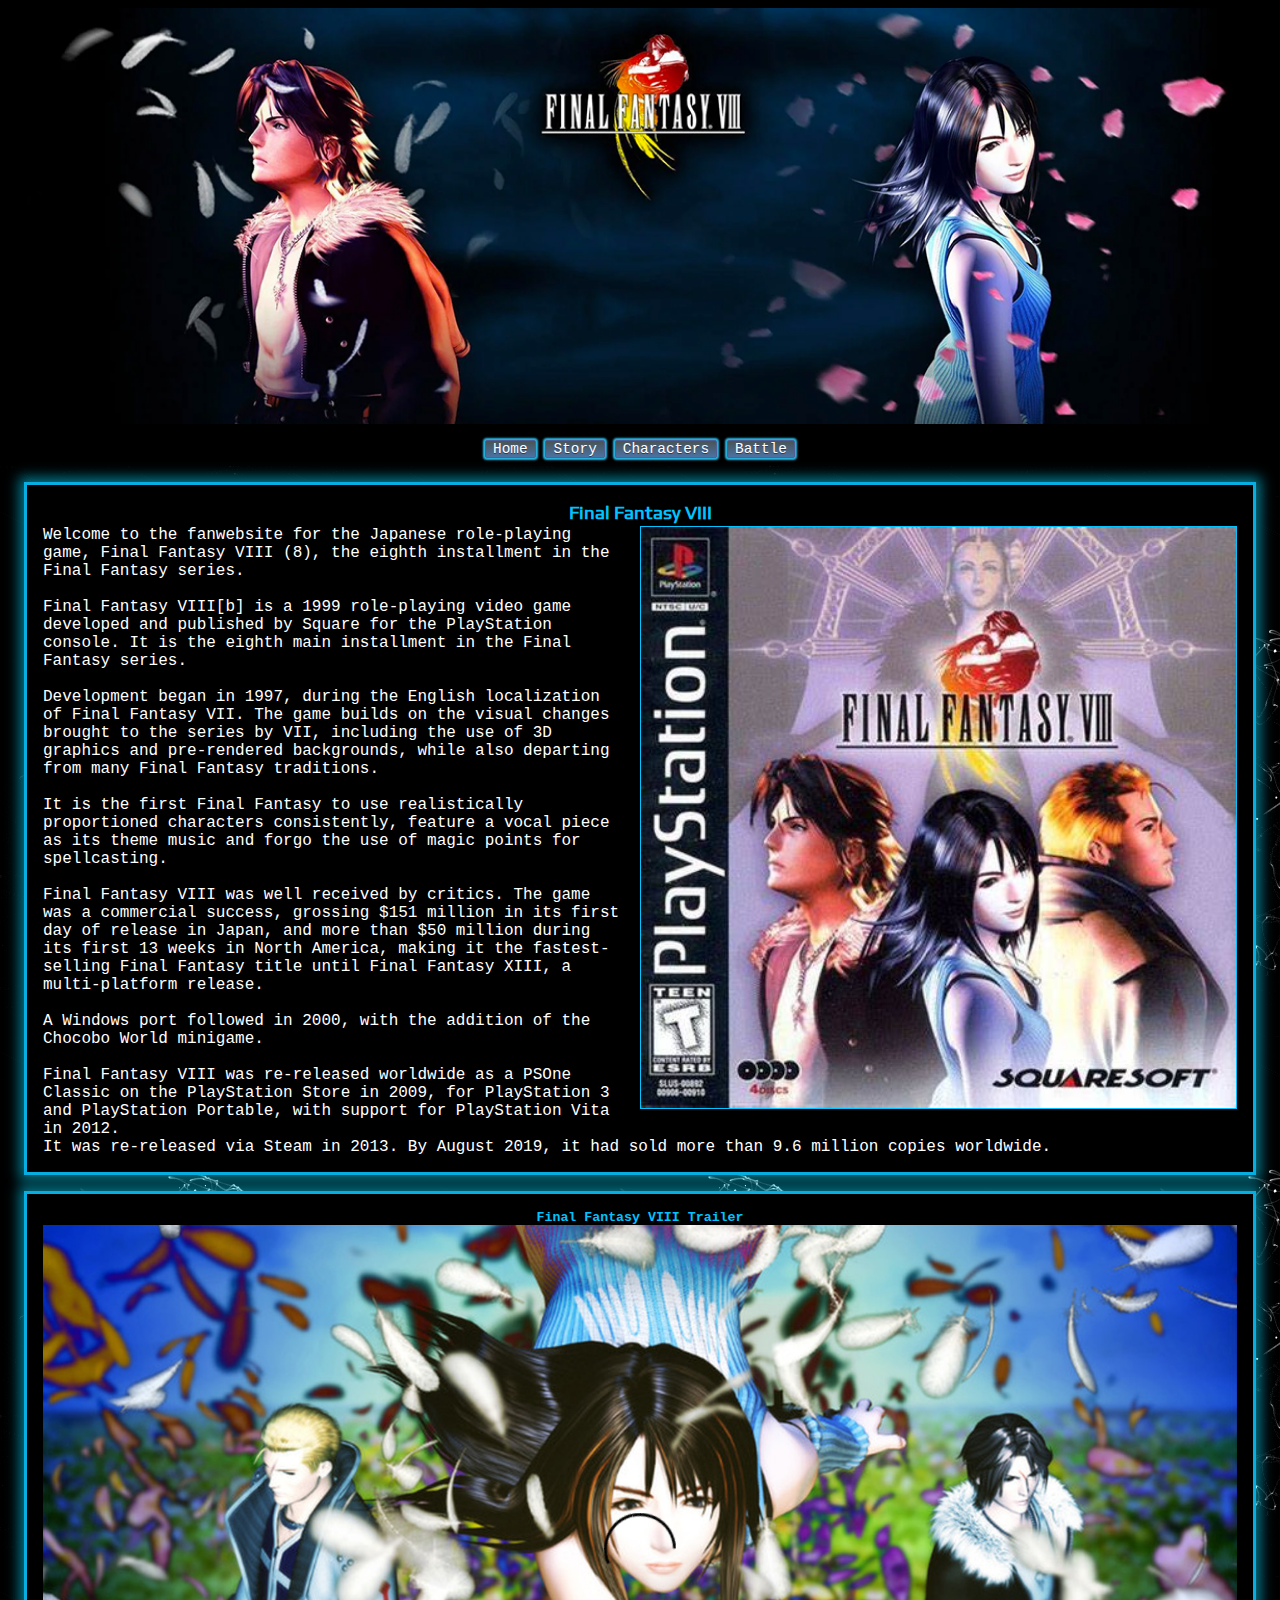
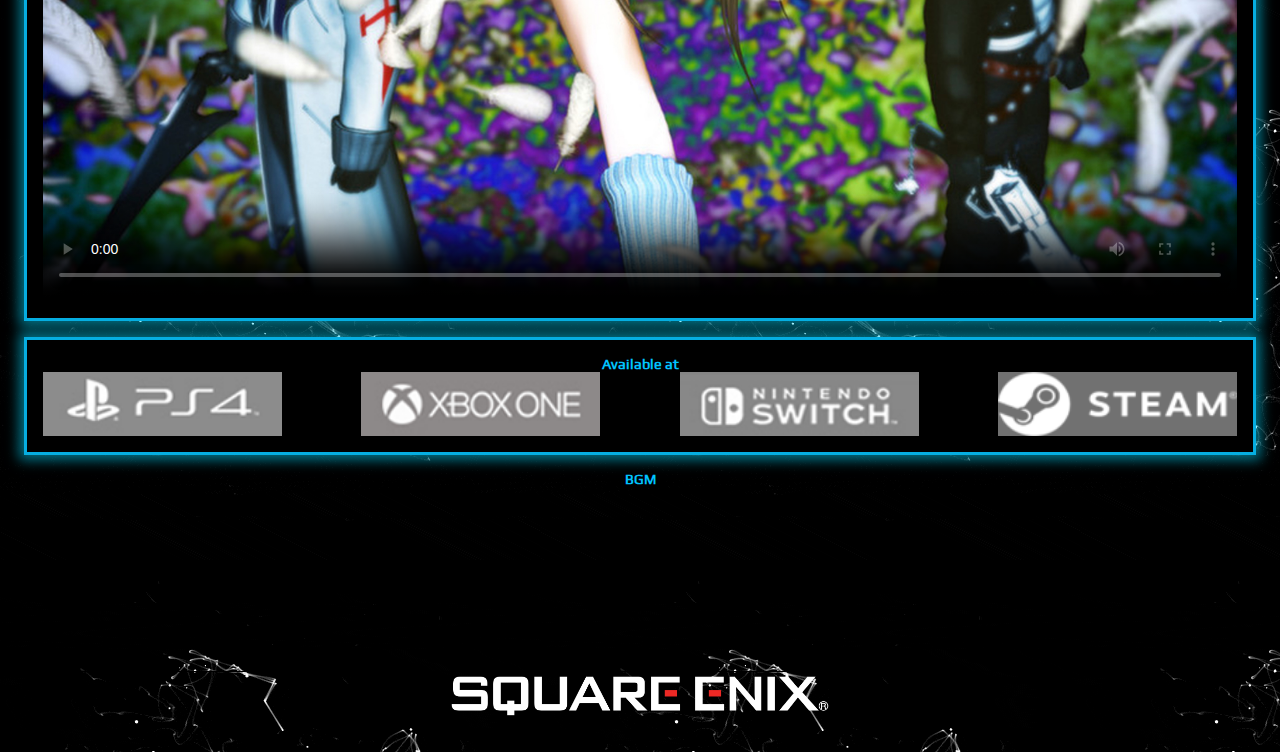
==== index.html @ 8a23d1e6 "poster added to video" ====
<!DOCTYPE html>
<html lang="en">

<head>
    <meta charset="UTF-8">
    <meta name="viewport" content="width=device-width, initial-scale=1.0">
    <link rel="stylesheet" href="style.css">
    <title>Final Fantasy VIII Home</title>
</head>

<body>
    <header>
        <div class="wrapper">
            <img src="../assets/background/rinoa squall copy.webp" class="banner__image" />
        </div>
        <nav class="nav_button">
            <ul class="nav_buttons">
                <li><a href="./index.html"><button id="nav__menu">Home</button></a> </li>
                <li><a href="./story/index.html"><button id="nav__menu">Story</button></a> </li>
                <li><a href="./characters/index.html"><button id="nav__menu">Characters</button></a> </li>
                <li><a href="./battle/index.html"><button id="nav__menu">Battle</button></a> </li>
            </ul>
        </nav>
        </div>
    </header>

    <main>
        <button id="scrollToTopButton"><img src="../assets/images/arrowblackback.png" height="22" width="25"
                title="Go to top"></button>
        <div class="wrapper">
            <section class="section">
                <h3 class="section__heading">Final Fantasy VIII</h3>
                <p class="section__paragraph">
                    <img src="assets/images/cdbetter.jpeg" class="gallery__image" alt="FFVIII Playstation 1 CD cover.">
                    Welcome to the fanwebsite for the Japanese role-playing game, Final
                    Fantasy
                    VIII (8), the eighth installment in the Final Fantasy series.<br>

                    <br>Final Fantasy VIII[b] is a 1999 role-playing video game developed and published by Square for
                    the
                    PlayStation console. It is the eighth main installment in the Final Fantasy series.<br>

                    <br>Development began in 1997, during the English localization of Final Fantasy VII. The game builds
                    on
                    the visual changes brought to the series by VII, including the use of 3D graphics and pre-rendered
                    backgrounds, while also departing from many Final Fantasy traditions.<br>

                    <br>It is the first Final Fantasy to
                    use realistically proportioned characters consistently, feature a vocal piece as its theme music and
                    forgo the use of magic points for spellcasting.<br>

                    <br>Final Fantasy VIII was well received by critics. The game was a commercial success, grossing
                    $151
                    million in its first day of release in Japan, and more than $50 million during its first 13 weeks in
                    North America, making it the fastest-selling Final Fantasy title until Final Fantasy XIII, a
                    multi-platform release.<br>
                    <br> A Windows port followed in 2000, with the addition of the Chocobo World
                    minigame.<br>

                    <br>Final Fantasy VIII was re-released worldwide as a PSOne Classic on the PlayStation Store in
                    2009,
                    for PlayStation 3 and PlayStation Portable, with support for PlayStation Vita in 2012.
                    <br>It was re-released via Steam in 2013. By August 2019, it had sold more than 9.6 million copies
                    worldwide.
                </p>
            </section>
            </section>

            <section class="section">
                <h5 class="section__heading"> Final Fantasy VIII Trailer</h5>
                <video controls poster="./assets/images/thumbnail.jpeg" width="100%">
                    <source src="assets/trailer ff8.mp4" controls class="gallery__video" controls>
                </video>
            </section>

            <section class="section">
                <h4 class="section__heading">Available at</h4>
                <div class="available">
                    <img src="assets/images/ps4 grey.png" class="available__image">
                    <img src="assets/images/xbox grey.png" class="available__image">
                    <img src="assets/images/nintendo grey.png" class="available__image">
                    <img src="assets/images/steamfinalgrey.png" class="available__image">
                </div>

            </section>
        </div>
    </main>

    <footer class="site__footer">
        <h4 class="section__heading">BGM</h4>>


        <iframe style="border-radius:12px"
            src="https://open.spotify.com/embed/playlist/1GgCJj6oin6shpEtKG6kf1?utm_source=generator&theme=0"
            width="90%" height="auto" frameBorder="0" allowfullscreen=""
            allow="autoplay; clipboard-write; encrypted-media; fullscreen; picture-in-picture" loading="lazy"
            class="footer__playlist"></iframe>

        <img src="assets/images/Square_Enix_Logo.webp" class="footer__logo" alt="square-enix logo">
        </div>
    </footer>
    <script src="script.js"></script>
</body>

</html>
---- style.css ----
* {
  box-sizing: border-box;
  margin: 0;
  padding: 0;
}

/*global*/

@font-face {
  font-family: "dotgothic16";
  src: url("fonts/DotGothic16-Regular.ttf");
}

@font-face {
  font-family: "playregular";
  src: url("assets/fonts/Play-Regular.ttf");
}

p {
  font-size: 1em;
}

h3 {
  font-family: playregular;
  color: rgb(0, 195, 255);
}

h4 {
  font-family: playregular;
  font-size: 0.9em;
}

& > {
  margin: 0 0 0.5rem 0;
}

ul,
li {
  list-style: none;
}

img {
  max-width: 100%;
  display: block;
}

body {
  font-family: "Courier New", Courier, monospace;
  background-image: url(assets/background/electric\ backgrounf.gif);
  background-repeat: repeat;
}

:root {
  --color-primary: rgb(00, 00, 00);
  --color-accent-1: rgb(64, 114, 150);
  --color-accent-2: rgb(0, 195, 255);
}

/* Layout */

.wrapper {
  max-width: 80rem;
  margin-left: auto;
  margin-right: auto;
  padding: 0 0.5rem;
}

#scrollToTopButton {
  display: none;
  position: fixed;
  bottom: 20px;
  right: 30px;
  z-index: 99;
  border: none;
  outline: none;
  cursor: pointer;
  padding: 5px;
  border-radius: 50%;
  border: 3px solid rgba(163, 163, 163, 0.82);
  cursor: pointer;
  background-color: black;
}

@media (min-width: 60rem) {
}

@media (min-width: 23rem) {
  .gallery__image {
    width: 100%;
    display: grid;
    grid-template-columns: 1fr;
  }
}

/*header*/

header {
  display: block;
  justify-content: center;
  background-color: rgb(00, 00, 00);
  padding: 0.5rem;
  top: 0;
  left: 0;
  width: 100%;
  z-index: 1000;
}

.banner__image {
  width: 100%;
}

.nav_buttons {
  display: flex;
  justify-content: center;
  gap: 0.6em;
  margin-top: 1rem;
}
#nav__menu {
  font-size: 0.9rem;
  font-family: "Courier New", Courier, monospace;
  box-shadow: 0px 0px 2px 2px #27b9e6;
  background: linear-gradient(to bottom, #495557 5%, #4b72a3 100%);
  background-color: #696969;
  border-radius: 2px;
  border: 1px solid #4e6096;
  display: inline-block;
  cursor: pointer;
  color: #ffffff;
  padding: 0em 0.5em;
  text-decoration: none;
  text-shadow: 0px 1px 0px #283966;
}

#nav__menu:hover,
button:focus-visible {
  background: rgba(0, 255, 251, 0.744);
  transform: translate(0.1rem, -0.5ex);
}

/*main Home*/

.section {
  margin-top: 1.5rem;
  margin: 1rem 1rem;
  color: white;
  background-color: black;
  align-items: center;
  border: 3px solid rgb(6, 174, 225);
  -webkit-box-shadow: 0px 0px 12px 5px rgba(3, 217, 255, 0.53);
  -moz-box-shadow: 0px 0px 12px 5px rgba(3, 217, 255, 0.53);
  padding: 1rem;
}

.section__video {
  margin-top: 1.5rem;
  margin: 1rem 1rem;
  color: white;
  background-color: black;
  align-items: center;
  text-align: center;
  border: 3px solid rgb(6, 174, 225);
  -webkit-box-shadow: 0px 0px 12px 5px rgba(3, 217, 255, 0.53);
  -moz-box-shadow: 0px 0px 12px 5px rgba(3, 217, 255, 0.53);
  padding: 1rem;
}

.section__paragraph {
  margin-top: 0.2rem;
}

.gallery__video {
  width: 100%;
}

.gallery__image {
  width: 50%;
  height: auto;
  border: 1px solid var(--color-accent-2);
  float: right;
  position: inherit;
  margin-left: 1rem;
}

.section__heading {
  align-items: center;
  display: flex;
  justify-content: center;
  margin: auto;
  color: var(--color-accent-2);
}
.available {
  margin: auto;
  width: 100%;
  display: flex;
  gap: 1em;
  align-items: center;
  justify-content: space-between;
}

.available img {
  width: 20%;
  display: flex;
  align-items: center;
}

/*story Layout*/
.story__img {
  height: auto;
  position: relative;
  display: block;
  margin: auto;
  width: 80%;
  margin-top: 1em;
}
/* Characters Layout*/

#character__menu {
  box-shadow: 4px 13px 10px -12px #276873;
  background: linear-gradient(to bottom, #599bb3 5%, #408c99 100%);
  background-color: #599bb3;
  border-radius: 11px;
  display: inline-block;
  cursor: pointer;
  color: #ffffff;
  font-size: 0.7em;
  padding: 0.5em 0.5em;
  text-decoration: none;
  text-shadow: 0px -2px 0px #3d768a;
}

.character {
  column-gap: 1em;
  row-gap: 1em;
  display: grid;
  grid-template-columns: 1fr 1fr;
  margin: 1rem 1rem;
  text-align: center;
}

.modal_img {
  border: 4px inset rgba(163, 163, 163, 0.82);
  height: auto;
}

.modal__item {
  width: 50%;
  height: auto;
  margin-top: 1em;
}

.modal__container {
  padding: 0.5em;
  max-width: 40vh;
  border: 0;
  box-shadow: 0 0 1em rgb(0 0 0 / 0.7);
  background-color: black;
  border: 2px solid var(--color-accent-2);
  color: white;
  margin-top: 0.5em;
  position: fixed;
  top: 50%;
  left: 50%;
  transform: translate(-50%, -50%);
  z-index: 1000;
  width: 18rem;
}

.modal__container::backdrop {
  background: rgb(0 0 0 / 0.7);
}

/*Inside Modal */
.modal__content {
  display: flex;
  flex-direction: column;
  align-items: center;
  text-align: start;
  margin: 0.4em 0.4em 0.4em 0.4em;
  gap: 0.3em;
  justify-content: center;
  align-items: center;
  display: flex;
}

#close_btn {
  font-size: 0.9rem;
  font-family: "Courier New", Courier, monospace;
  box-shadow: 0px 0px 2px 2px #27b9e6;
  background: linear-gradient(to bottom, #78b7c2 5%, #4b72a3 100%);
  background-color: #78b7c2;
  border-radius: 2px;
  border: 1px solid #4e6096;
  display: inline-block;
  cursor: pointer;
  color: #ffffff;
  padding: 0em 0.5em;
  text-decoration: none;
  text-shadow: 0px 1px 0px #283966;
}

/*battle layout*/

.battle_img {
  height: auto;
  position: relative;
  display: block;
  margin: auto;
  width: 80%;
  margin-top: 1em;
}

.gf_img {
  height: auto;
  position: relative;
  display: block;
  margin: auto;
  width: 80%;
  margin-top: 1em;
}

/*footer*/

.site__footer {
  margin: auto;
  display: block;
  align-items: center;
  justify-content: center;
  margin-bottom: 1rem;
}

.footer__logo {
  width: 30%;
  display: flex;
  align-items: center;
  margin: auto;
  margin-bottom: 2em;
}

.footer__playlist {
  display: flex;
  align-items: center;
  margin: auto;
  margin-top: 1em;
  border-bottom: 1px solid;
}
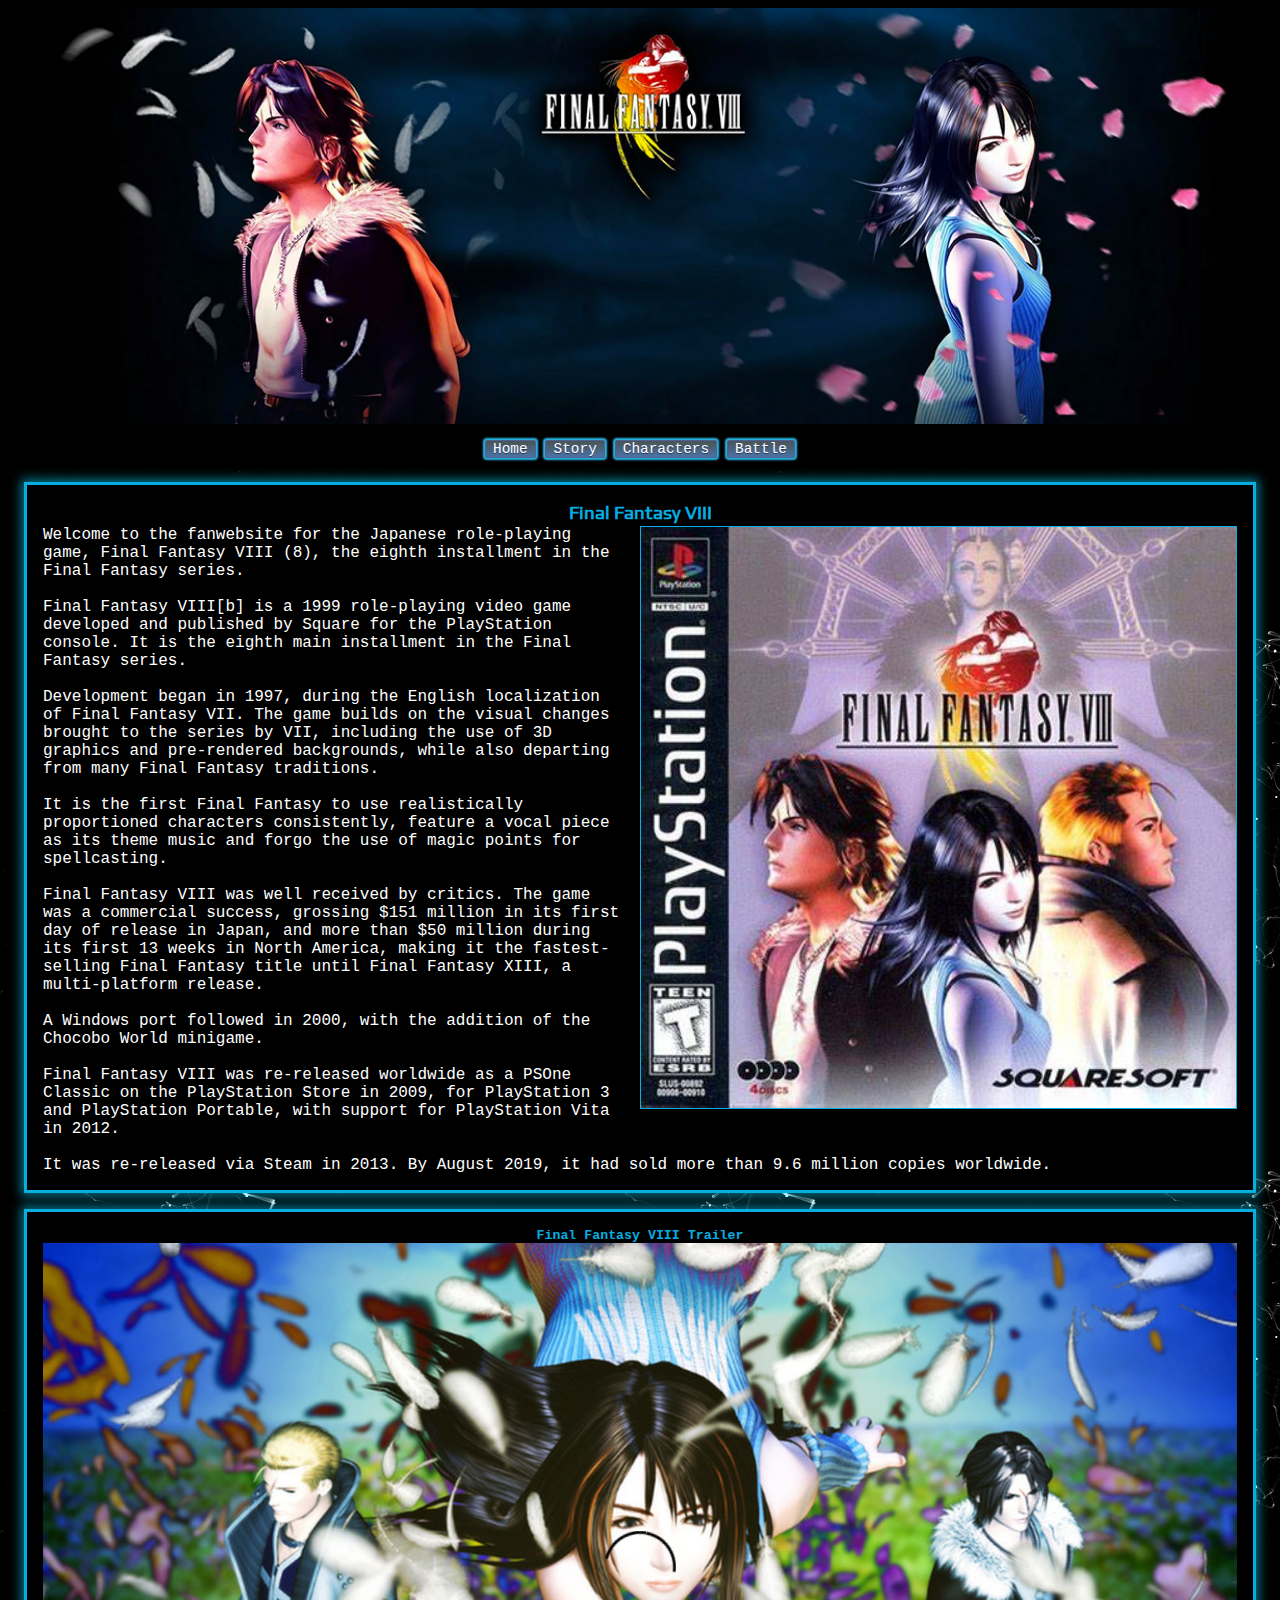
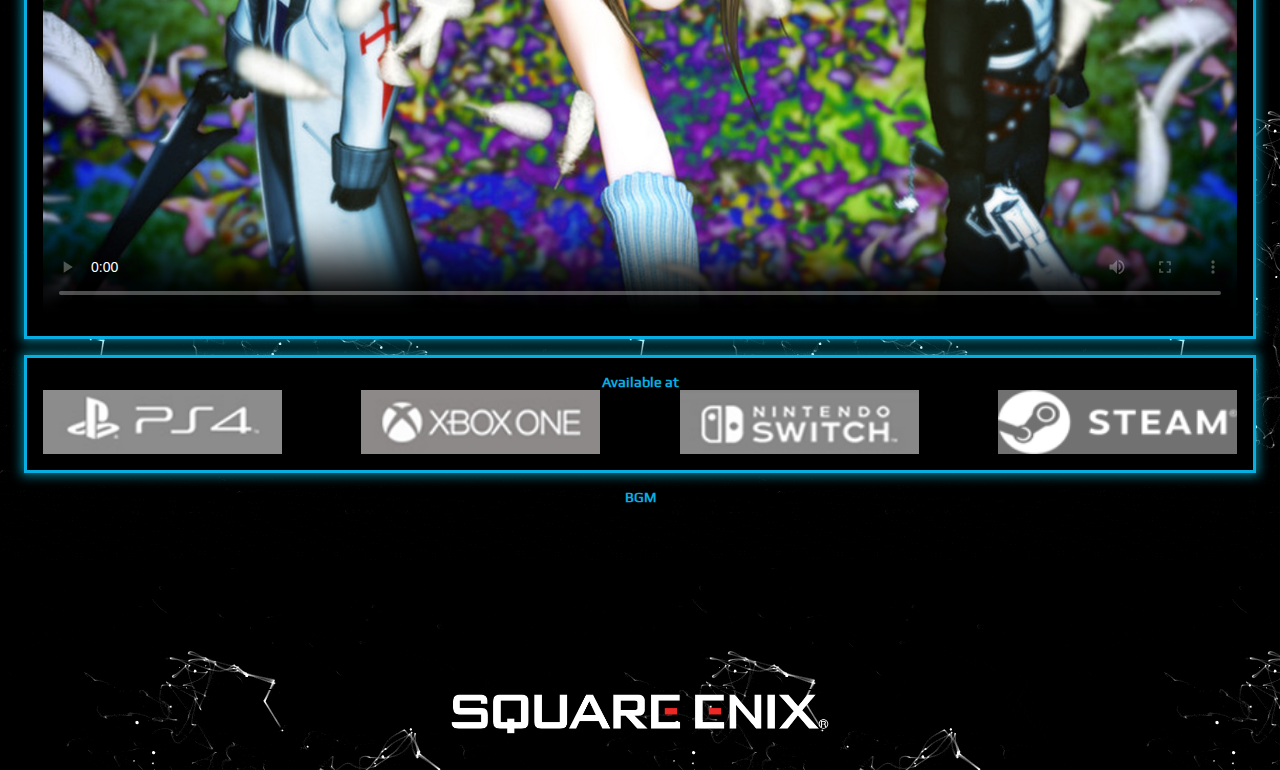
==== commit d5964433: "navigation sub added" ====
--- a/index.html
+++ b/index.html
@@ -59,17 +59,17 @@
 
                     <br>Final Fantasy VIII was re-released worldwide as a PSOne Classic on the PlayStation Store in
                     2009,
-                    for PlayStation 3 and PlayStation Portable, with support for PlayStation Vita in 2012.
+                    for PlayStation 3 and PlayStation Portable, with support for PlayStation Vita in 2012.<br>
                     <br>It was re-released via Steam in 2013. By August 2019, it had sold more than 9.6 million copies
                     worldwide.
                 </p>
             </section>
-            </section>
+
 
             <section class="section">
                 <h5 class="section__heading"> Final Fantasy VIII Trailer</h5>
                 <video controls poster="./assets/images/thumbnail.jpeg" width="100%">
-                    <source src="assets/trailer ff8.mp4" controls class="gallery__video" controls>
+                    <source src="assets/video/trailer ff8.mp4" controls class="gallery__video" controls>
                 </video>
             </section>
 
--- a/style.css
+++ b/style.css
@@ -7,11 +7,6 @@
 /*global*/
 
 @font-face {
-  font-family: "dotgothic16";
-  src: url("fonts/DotGothic16-Regular.ttf");
-}
-
-@font-face {
   font-family: "playregular";
   src: url("assets/fonts/Play-Regular.ttf");
 }
@@ -53,7 +48,8 @@
 :root {
   --color-primary: rgb(00, 00, 00);
   --color-accent-1: rgb(64, 114, 150);
-  --color-accent-2: rgb(0, 195, 255);
+  --color-accent-2: rgb(6, 174, 225);
+  --color-accent-3: rgb(255, 255, 255);
 }
 
 /* Layout */
@@ -78,7 +74,7 @@
   border-radius: 50%;
   border: 3px solid rgba(163, 163, 163, 0.82);
   cursor: pointer;
-  background-color: black;
+  background-color: rgb(0, 0, 0);
 }
 
 @media (min-width: 60rem) {
@@ -125,7 +121,7 @@
   border: 1px solid #4e6096;
   display: inline-block;
   cursor: pointer;
-  color: #ffffff;
+  color: var(--color-accent-3);
   padding: 0em 0.5em;
   text-decoration: none;
   text-shadow: 0px 1px 0px #283966;
@@ -141,26 +137,15 @@
 
 .section {
   margin-top: 1.5rem;
+  margin-bottom: 1.5rem;
   margin: 1rem 1rem;
-  color: white;
+  color: var(--color-accent-3);
   background-color: black;
   align-items: center;
-  border: 3px solid rgb(6, 174, 225);
-  -webkit-box-shadow: 0px 0px 12px 5px rgba(3, 217, 255, 0.53);
-  -moz-box-shadow: 0px 0px 12px 5px rgba(3, 217, 255, 0.53);
-  padding: 1rem;
-}
-
-.section__video {
-  margin-top: 1.5rem;
-  margin: 1rem 1rem;
-  color: white;
-  background-color: black;
-  align-items: center;
-  text-align: center;
-  border: 3px solid rgb(6, 174, 225);
-  -webkit-box-shadow: 0px 0px 12px 5px rgba(3, 217, 255, 0.53);
-  -moz-box-shadow: 0px 0px 12px 5px rgba(3, 217, 255, 0.53);
+  text-align: start;
+  border: 3px solid var(--color-accent-2);
+  -webkit-box-shadow: 0px 0px 10px 3px rgba(3, 217, 255, 0.53);
+  -moz-box-shadow: 0px 0px 10px 3px rgba(3, 217, 255, 0.53);
   padding: 1rem;
 }
 
@@ -204,6 +189,41 @@
 }
 
 /*story Layout*/
+
+.marquee {
+  height: 1rem;
+  width: auto;
+  color: var(--color-accent-2);
+  overflow: hidden;
+  position: relative;
+  background-color: darkslategrey;
+  font-family: "Courier New", Courier, monospace;
+}
+
+.marquee div {
+  display: block;
+  width: 200%;
+  height: 30px;
+  position: absolute;
+  overflow: hidden;
+
+  animation: marquee 10s linear infinite;
+}
+
+.marquee span {
+  float: left;
+  width: 50%;
+}
+
+@keyframes marquee {
+  0% {
+    left: 0;
+  }
+  100% {
+    left: -100%;
+  }
+}
+
 .story__img {
   height: auto;
   position: relative;
@@ -212,20 +232,21 @@
   width: 80%;
   margin-top: 1em;
 }
+
 /* Characters Layout*/
 
-#character__menu {
+#menu__sub {
   box-shadow: 4px 13px 10px -12px #276873;
   background: linear-gradient(to bottom, #599bb3 5%, #408c99 100%);
-  background-color: #599bb3;
+  background-color: rgb(89 155 179);
   border-radius: 11px;
   display: inline-block;
   cursor: pointer;
-  color: #ffffff;
+  color: var(--color-accent-3);
   font-size: 0.7em;
   padding: 0.5em 0.5em;
   text-decoration: none;
-  text-shadow: 0px -2px 0px #3d768a;
+  text-shadow: 0px -2px 0px rgb(61 118 138);
 }
 
 .character {
@@ -242,6 +263,28 @@
   height: auto;
 }
 
+.modal_img:hover {
+  opacity: 1;
+  -webkit-animation: flash 1.5s;
+  animation: flash 1.5s;
+}
+@-webkit-keyframes flash {
+  0% {
+    opacity: 0.4;
+  }
+  100% {
+    opacity: 1;
+  }
+}
+@keyframes flash {
+  0% {
+    opacity: 0.4;
+  }
+  100% {
+    opacity: 1;
+  }
+}
+
 .modal__item {
   width: 50%;
   height: auto;
@@ -255,7 +298,7 @@
   box-shadow: 0 0 1em rgb(0 0 0 / 0.7);
   background-color: black;
   border: 2px solid var(--color-accent-2);
-  color: white;
+  color: var(--color-accent-3);
   margin-top: 0.5em;
   position: fixed;
   top: 50%;
@@ -292,7 +335,7 @@
   border: 1px solid #4e6096;
   display: inline-block;
   cursor: pointer;
-  color: #ffffff;
+  color: var(--color-accent-3);
   padding: 0em 0.5em;
   text-decoration: none;
   text-shadow: 0px 1px 0px #283966;
@@ -307,6 +350,7 @@
   margin: auto;
   width: 80%;
   margin-top: 1em;
+  margin-bottom: 1em;
 }
 
 .gf_img {
@@ -316,6 +360,7 @@
   margin: auto;
   width: 80%;
   margin-top: 1em;
+  margin-bottom: 1em;
 }
 
 /*footer*/
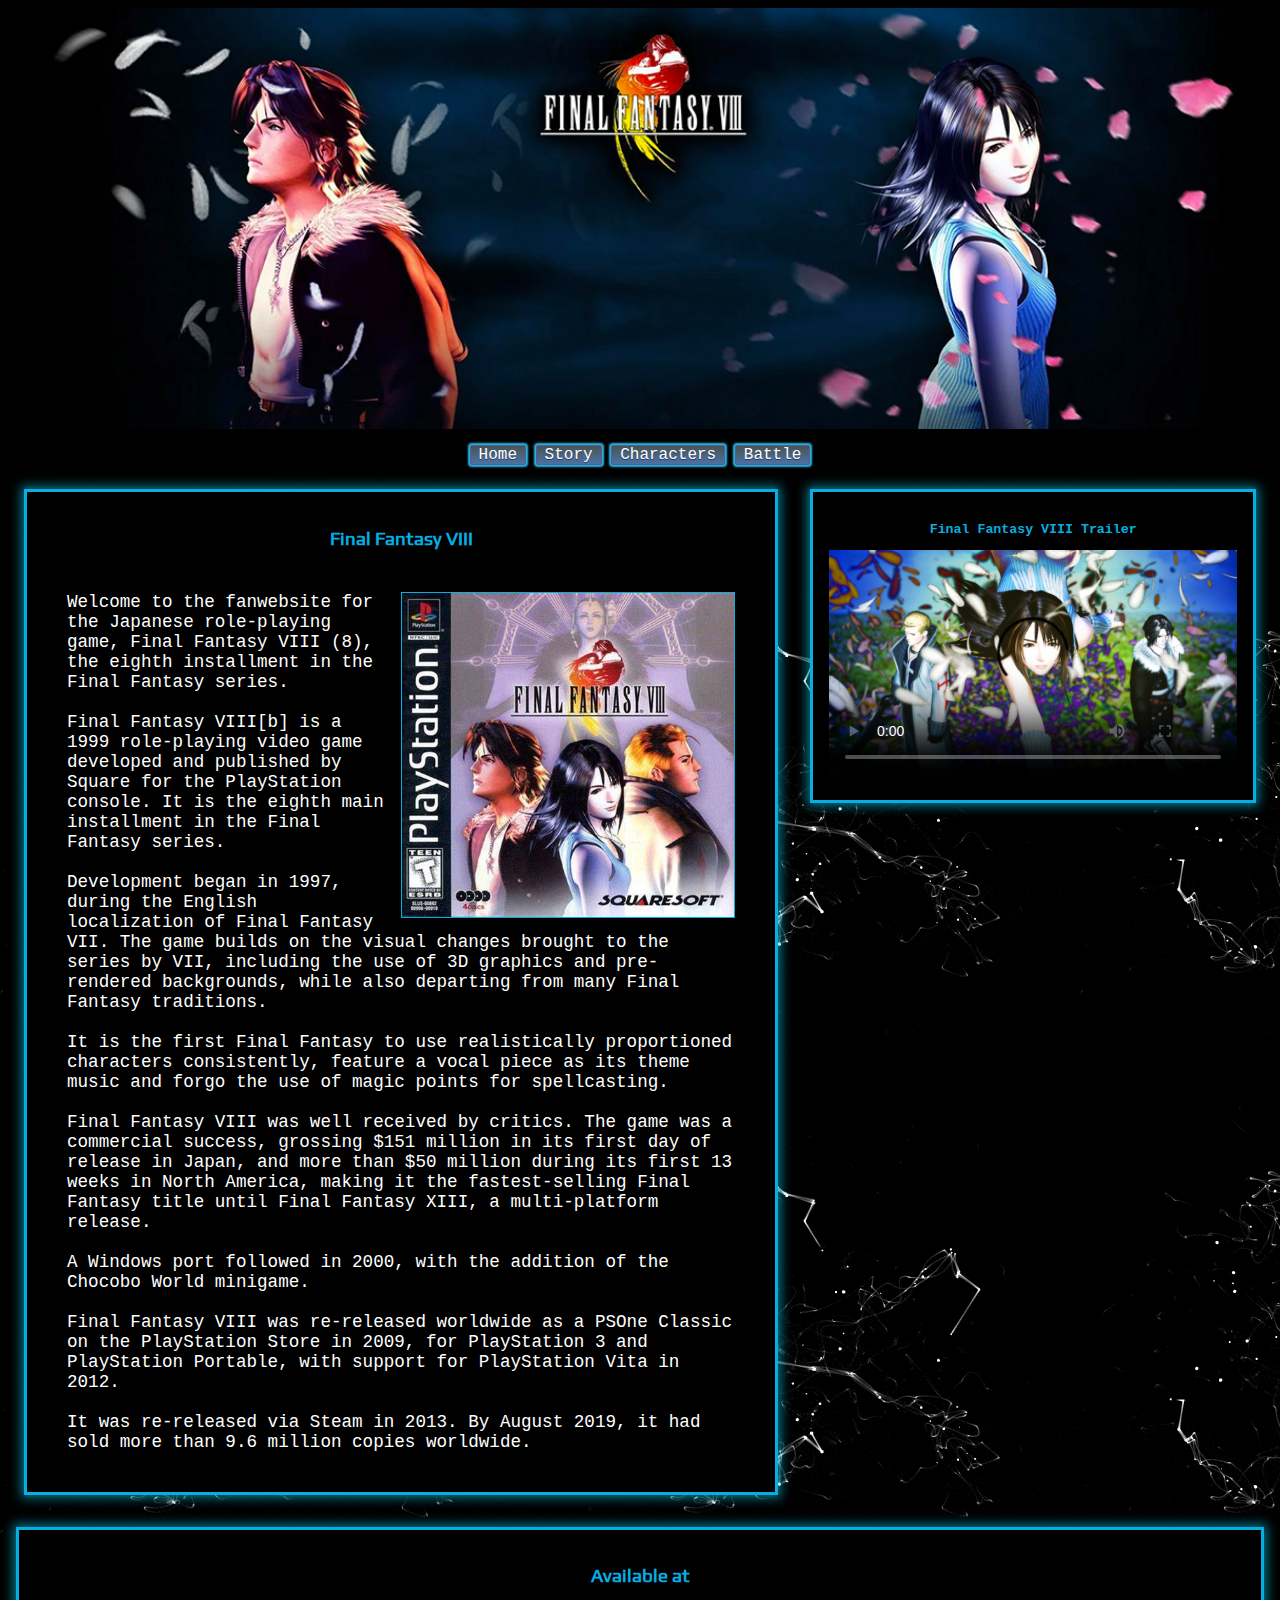
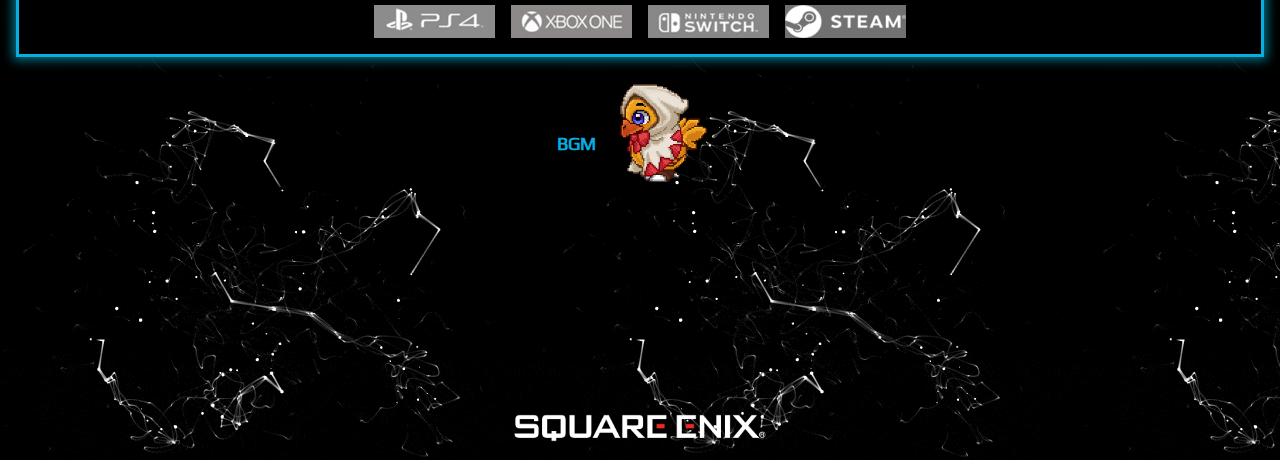
==== commit cfb91322: "Complete, updated" ====
--- a/index.html
+++ b/index.html
@@ -8,10 +8,12 @@
     <title>Final Fantasy VIII Home</title>
 </head>
 
-<body>
+<div>
     <header>
+
+        <img src="../assets/background/rinoa squall copy.webp" class="banner__image" />
+
         <div class="wrapper">
-            <img src="../assets/background/rinoa squall copy.webp" class="banner__image" />
         </div>
         <nav class="nav_button">
             <ul class="nav_buttons">
@@ -21,85 +23,90 @@
                 <li><a href="./battle/index.html"><button id="nav__menu">Battle</button></a> </li>
             </ul>
         </nav>
-        </div>
-    </header>
+</div>
+</header>
 
-    <main>
-        <button id="scrollToTopButton"><img src="../assets/images/arrowblackback.png" height="22" width="25"
-                title="Go to top"></button>
-        <div class="wrapper">
-            <section class="section">
-                <h3 class="section__heading">Final Fantasy VIII</h3>
-                <p class="section__paragraph">
-                    <img src="assets/images/cdbetter.jpeg" class="gallery__image" alt="FFVIII Playstation 1 CD cover.">
-                    Welcome to the fanwebsite for the Japanese role-playing game, Final
-                    Fantasy
-                    VIII (8), the eighth installment in the Final Fantasy series.<br>
+<main>
+    <button id="scrollToTopButton"><img src="../assets/images/arrowblackback.png" height="22" width="25"
+            title="Go to top"></button>
+    <div class="wrapper__main">
+        <section class="section" id="section__main-1">
+            <h3 class="section__heading">Final Fantasy VIII</h3>
+            <p class="section__paragraph">
+                <img src="assets/images/cdbetter.jpeg" class="gallery__image" alt="FFVIII Playstation 1 CD cover.">
+                Welcome to the fanwebsite for the Japanese role-playing game, Final
+                Fantasy
+                VIII (8), the eighth installment in the Final Fantasy series.<br>
 
-                    <br>Final Fantasy VIII[b] is a 1999 role-playing video game developed and published by Square for
-                    the
-                    PlayStation console. It is the eighth main installment in the Final Fantasy series.<br>
+                <br>Final Fantasy VIII[b] is a 1999 role-playing video game developed and published by Square for
+                the
+                PlayStation console. It is the eighth main installment in the Final Fantasy series.<br>
 
-                    <br>Development began in 1997, during the English localization of Final Fantasy VII. The game builds
-                    on
-                    the visual changes brought to the series by VII, including the use of 3D graphics and pre-rendered
-                    backgrounds, while also departing from many Final Fantasy traditions.<br>
+                <br>Development began in 1997, during the English localization of Final Fantasy VII. The game builds
+                on
+                the visual changes brought to the series by VII, including the use of 3D graphics and pre-rendered
+                backgrounds, while also departing from many Final Fantasy traditions.<br>
 
-                    <br>It is the first Final Fantasy to
-                    use realistically proportioned characters consistently, feature a vocal piece as its theme music and
-                    forgo the use of magic points for spellcasting.<br>
+                <br>It is the first Final Fantasy to
+                use realistically proportioned characters consistently, feature a vocal piece as its theme music and
+                forgo the use of magic points for spellcasting.<br>
 
-                    <br>Final Fantasy VIII was well received by critics. The game was a commercial success, grossing
-                    $151
-                    million in its first day of release in Japan, and more than $50 million during its first 13 weeks in
-                    North America, making it the fastest-selling Final Fantasy title until Final Fantasy XIII, a
-                    multi-platform release.<br>
-                    <br> A Windows port followed in 2000, with the addition of the Chocobo World
-                    minigame.<br>
+                <br>Final Fantasy VIII was well received by critics. The game was a commercial success, grossing
+                $151
+                million in its first day of release in Japan, and more than $50 million during its first 13 weeks in
+                North America, making it the fastest-selling Final Fantasy title until Final Fantasy XIII, a
+                multi-platform release.<br>
+                <br> A Windows port followed in 2000, with the addition of the Chocobo World
+                minigame.<br>
 
-                    <br>Final Fantasy VIII was re-released worldwide as a PSOne Classic on the PlayStation Store in
-                    2009,
-                    for PlayStation 3 and PlayStation Portable, with support for PlayStation Vita in 2012.<br>
-                    <br>It was re-released via Steam in 2013. By August 2019, it had sold more than 9.6 million copies
-                    worldwide.
-                </p>
-            </section>
+                <br>Final Fantasy VIII was re-released worldwide as a PSOne Classic on the PlayStation Store in
+                2009,
+                for PlayStation 3 and PlayStation Portable, with support for PlayStation Vita in 2012.<br>
+                <br>It was re-released via Steam in 2013. By August 2019, it had sold more than 9.6 million copies
+                worldwide.
+            </p>
+        </section>
 
 
-            <section class="section">
-                <h5 class="section__heading"> Final Fantasy VIII Trailer</h5>
-                <video controls poster="./assets/images/thumbnail.jpeg" width="100%">
-                    <source src="assets/video/trailer ff8.mp4" controls class="gallery__video" controls>
-                </video>
-            </section>
+        <section class="section" id="section__main-2">
+            <h5 class="section__heading"> Final Fantasy VIII Trailer</h5>
+            <video controls poster="./assets/images/thumbnail.jpeg" width="100%" height="auto">
+                <source src="assets/video/trailer ff8.mp4" class="trailer" width="100%" controls class="gallery__video"
+                    controls>
+            </video>
+        </section>
+    </div>
 
-            <section class="section">
-                <h4 class="section__heading">Available at</h4>
-                <div class="available">
-                    <img src="assets/images/ps4 grey.png" class="available__image">
-                    <img src="assets/images/xbox grey.png" class="available__image">
-                    <img src="assets/images/nintendo grey.png" class="available__image">
-                    <img src="assets/images/steamfinalgrey.png" class="available__image">
-                </div>
+    <section class="section">
+        <h3 class="section__heading">Available at</h3>
+        <div class="available">
+            <img src="assets/images/ps4 grey.png" class="available__image">
+            <img src="assets/images/xbox grey.png" class="available__image">
+            <img src="assets/images/nintendo grey.png" class="available__image">
+            <img src="assets/images/steamfinalgrey.png" class="available__image">
 
-            </section>
         </div>
-    </main>
 
-    <footer class="site__footer">
-        <h4 class="section__heading">BGM</h4>>
+    </section>
+    </div>
+</main>
 
 
-        <iframe style="border-radius:12px"
-            src="https://open.spotify.com/embed/playlist/1GgCJj6oin6shpEtKG6kf1?utm_source=generator&theme=0"
-            width="90%" height="auto" frameBorder="0" allowfullscreen=""
-            allow="autoplay; clipboard-write; encrypted-media; fullscreen; picture-in-picture" loading="lazy"
-            class="footer__playlist"></iframe>
+<footer class="site__footer">
+    <h3 class="section__heading">BGM <img class="chocobo" src="../assets/images/chocomage.gif" width="720" width="752"
+            alt="chocobo singing">
+    </h3>>
 
-        <img src="assets/images/Square_Enix_Logo.webp" class="footer__logo" alt="square-enix logo">
-        </div>
-    </footer>
-    <script src="script.js"></script>
+    <iframe style="border-radius:12px"
+        src="https://open.spotify.com/embed/playlist/1GgCJj6oin6shpEtKG6kf1?utm_source=generator&theme=0" width="90%"
+        height="auto" frameBorder="0" allowfullscreen=""
+        allow="autoplay; clipboard-write; encrypted-media; fullscreen; picture-in-picture" loading="lazy"
+        class="footer__playlist"></iframe>
+
+    <img src="assets/images/Square_Enix_Logo.webp" class="footer__logo" alt="square-enix logo">
+    </div>
+</footer>
+<script src="script.js"></script>
 </body>
 
 </html>--- a/style.css
+++ b/style.css
@@ -4,7 +4,7 @@
   padding: 0;
 }
 
-/*global*/
+/*------global------*/
 
 @font-face {
   font-family: "playregular";
@@ -23,10 +23,6 @@
 h4 {
   font-family: playregular;
   font-size: 0.9em;
-}
-
-& > {
-  margin: 0 0 0.5rem 0;
 }
 
 ul,
@@ -55,7 +51,14 @@
 /* Layout */
 
 .wrapper {
-  max-width: 80rem;
+  max-width: 81rem;
+  margin-left: auto;
+  margin-right: auto;
+  padding: 0 0.5rem;
+}
+
+.wrapper__main {
+  max-width: 81rem;
   margin-left: auto;
   margin-right: auto;
   padding: 0 0.5rem;
@@ -76,9 +79,7 @@
   cursor: pointer;
   background-color: rgb(0, 0, 0);
 }
-
-@media (min-width: 60rem) {
-}
+/*-----------Media Breakpoints---------------*/
 
 @media (min-width: 23rem) {
   .gallery__image {
@@ -86,9 +87,128 @@
     display: grid;
     grid-template-columns: 1fr;
   }
-}
-
-/*header*/
+
+  .character {
+    grid-template-columns: 1fr 1fr;
+  }
+  .guardian__list {
+    grid-template-columns: 1fr 1fr;
+    position: relative;
+  }
+}
+
+@media (min-width: 24rem) {
+  .guardian__list {
+    grid-template-columns: 1fr 1fr 1fr;
+    margin: auto;
+    position: relative;
+  }
+
+  .section__paragraph {
+    font-size: 1.1rem;
+    padding: 1.5rem;
+  }
+}
+
+@media (min-width: 31rem) {
+  .character {
+    display: grid;
+    grid-template-columns: 1fr 1fr 1fr;
+    gap: 1em;
+    text-align: center;
+  }
+  .guardian__list {
+    grid-template-columns: 1fr 1fr 1fr 1fr;
+    position: relative;
+  }
+}
+
+@media (min-width: 37rem) {
+  .section {
+    margin-top: 2rem;
+    margin-bottom: 2rem;
+    margin: 2rem 2rem;
+    padding: 0.5rem;
+    text-align: start;
+  }
+
+  #nav__menu {
+    font-size: 1.4rem;
+  }
+
+  .nav_buttons {
+    gap: 2em;
+  }
+
+  .battle_img {
+    max-width: 60%;
+  }
+
+  .guardian__list {
+    grid-template-columns: 1fr 1fr 1fr 1fr 1fr 1fr;
+    position: relative;
+  }
+}
+
+@media (min-width: 45rem) {
+  .guardian__list {
+    grid-template-columns: 1fr 1fr 1fr 1fr 1fr 1fr 1fr;
+    position: relative;
+  }
+}
+
+@media (min-width: 56rem) {
+  .guardian__list {
+    grid-template-columns: 1fr 1fr 1fr 1fr 1fr 1fr 1fr 1fr;
+    position: relative;
+  }
+  .footer__logo {
+    max-width: 50%;
+  }
+  #section__story {
+    margin: auto;
+    max-width: 45rem;
+    margin-top: 2rem;
+  }
+
+  .marquee {
+    font-size: larger;
+  }
+
+  #section__character {
+    max-width: 45rem;
+    margin: auto;
+    margin-top: 2rem;
+  }
+
+  #section__battle {
+    max-width: 50rem;
+    margin: auto;
+    margin-top: 2rem;
+  }
+}
+
+@media (min-width: 62rem) {
+  .wrapper__main {
+    margin: auto;
+    display: flex;
+    flex-direction: row;
+    align-items: flex-start;
+  }
+
+  .available__image {
+    max-width: 10%;
+    height: auto;
+  }
+
+  .available {
+    justify-content: center;
+    margin: auto;
+    gap: 1;
+  }
+}
+
+/*------header*------*/
 
 header {
   display: block;
@@ -103,6 +223,7 @@
 
 .banner__image {
   width: 100%;
+  height: auto;
 }
 
 .nav_buttons {
@@ -111,8 +232,9 @@
   gap: 0.6em;
   margin-top: 1rem;
 }
+
 #nav__menu {
-  font-size: 0.9rem;
+  font-size: 1rem;
   font-family: "Courier New", Courier, monospace;
   box-shadow: 0px 0px 2px 2px #27b9e6;
   background: linear-gradient(to bottom, #495557 5%, #4b72a3 100%);
@@ -133,7 +255,7 @@
   transform: translate(0.1rem, -0.5ex);
 }
 
-/*main Home*/
+/*------main Home------*/
 
 .section {
   margin-top: 1.5rem;
@@ -144,13 +266,23 @@
   align-items: center;
   text-align: start;
   border: 3px solid var(--color-accent-2);
-  -webkit-box-shadow: 0px 0px 10px 3px rgba(3, 217, 255, 0.53);
-  -moz-box-shadow: 0px 0px 10px 3px rgba(3, 217, 255, 0.53);
+  box-shadow: 0px 0px 10px 3px rgba(3, 217, 255, 0.53);
+  box-shadow: 0px 0px 10px 3px rgba(3, 217, 255, 0.53);
   padding: 1rem;
 }
 
-.section__paragraph {
-  margin-top: 0.2rem;
+#section__main {
+  margin-top: 1.5rem;
+  margin-bottom: 1.5rem;
+  margin: 0.5rem 0.5rem;
+  color: var(--color-accent-3);
+  background-color: black;
+  align-items: center;
+  text-align: start;
+  border: 3px solid var(--color-accent-2);
+  box-shadow: 0px 0px 10px 3px rgba(3, 217, 255, 0.53);
+  box-shadow: 0px 0px 10px 3px rgba(3, 217, 255, 0.53);
+  padding: 1rem;
 }
 
 .gallery__video {
@@ -172,6 +304,8 @@
   justify-content: center;
   margin: auto;
   color: var(--color-accent-2);
+  margin-bottom: 1em;
+  margin-top: 1em;
 }
 .available {
   margin: auto;
@@ -179,25 +313,28 @@
   display: flex;
   gap: 1em;
   align-items: center;
-  justify-content: space-between;
+  justify-content: center;
 }
 
 .available img {
   width: 20%;
   display: flex;
   align-items: center;
-}
-
-/*story Layout*/
+  gap: 1;
+}
+
+/*------story Layout------*/
 
 .marquee {
-  height: 1rem;
+  height: 1.5rem;
   width: auto;
-  color: var(--color-accent-2);
+  color: var(--color-accent-3);
   overflow: hidden;
   position: relative;
   background-color: darkslategrey;
   font-family: "Courier New", Courier, monospace;
+  text-align: center;
+  margin-top: 2em;
 }
 
 .marquee div {
@@ -225,7 +362,6 @@
 }
 
 .story__img {
-  height: auto;
   position: relative;
   display: block;
   margin: auto;
@@ -233,7 +369,7 @@
   margin-top: 1em;
 }
 
-/* Characters Layout*/
+/* -------Characters Page Layout--------*/
 
 #menu__sub {
   box-shadow: 4px 13px 10px -12px #276873;
@@ -243,8 +379,8 @@
   display: inline-block;
   cursor: pointer;
   color: var(--color-accent-3);
-  font-size: 0.7em;
-  padding: 0.5em 0.5em;
+  font-size: 0.9em;
+  padding: 0.4em 0.4em;
   text-decoration: none;
   text-shadow: 0px -2px 0px rgb(61 118 138);
 }
@@ -253,7 +389,6 @@
   column-gap: 1em;
   row-gap: 1em;
   display: grid;
-  grid-template-columns: 1fr 1fr;
   margin: 1rem 1rem;
   text-align: center;
 }
@@ -292,8 +427,8 @@
 }
 
 .modal__container {
-  padding: 0.5em;
-  max-width: 40vh;
+  padding: 0.1em;
+  max-width: 50vh;
   border: 0;
   box-shadow: 0 0 1em rgb(0 0 0 / 0.7);
   background-color: black;
@@ -305,14 +440,16 @@
   left: 50%;
   transform: translate(-50%, -50%);
   z-index: 1000;
-  width: 18rem;
+  min-width: 19rem;
+  max-width: 28rem;
 }
 
 .modal__container::backdrop {
   background: rgb(0 0 0 / 0.7);
 }
 
-/*Inside Modal */
+/*-----Inside Character Modal----- */
+
 .modal__content {
   display: flex;
   flex-direction: column;
@@ -341,7 +478,7 @@
   text-shadow: 0px 1px 0px #283966;
 }
 
-/*battle layout*/
+/*------battle page layout---------*/
 
 .battle_img {
   height: auto;
@@ -353,38 +490,46 @@
   margin-bottom: 1em;
 }
 
+.guardian__list {
+  display: grid;
+  justify-content: center;
+  align-items: center;
+  padding: 1em;
+  position: relative;
+}
+
 .gf_img {
+  border: 4px inset rgba(163, 163, 163, 0.82);
   height: auto;
-  position: relative;
+  margin-top: 1em;
+}
+
+/*--------footer---------*/
+
+.chocobo {
+  width: 10%;
+}
+
+.site__footer {
+  margin: auto;
   display: block;
-  margin: auto;
-  width: 80%;
+  align-items: center;
+  justify-content: center;
+  background-color: transparent;
+}
+
+.footer__logo {
+  width: 20%;
+  display: flex;
+  align-items: center;
+  margin: auto;
+  margin-bottom: 1em;
+  max-width: 30%;
+}
+
+.footer__playlist {
+  display: flex;
+  align-items: center;
+  margin: auto;
   margin-top: 1em;
-  margin-bottom: 1em;
-}
-
-/*footer*/
-
-.site__footer {
-  margin: auto;
-  display: block;
-  align-items: center;
-  justify-content: center;
-  margin-bottom: 1rem;
-}
-
-.footer__logo {
-  width: 30%;
-  display: flex;
-  align-items: center;
-  margin: auto;
-  margin-bottom: 2em;
-}
-
-.footer__playlist {
-  display: flex;
-  align-items: center;
-  margin: auto;
-  margin-top: 1em;
-  border-bottom: 1px solid;
-}
+}
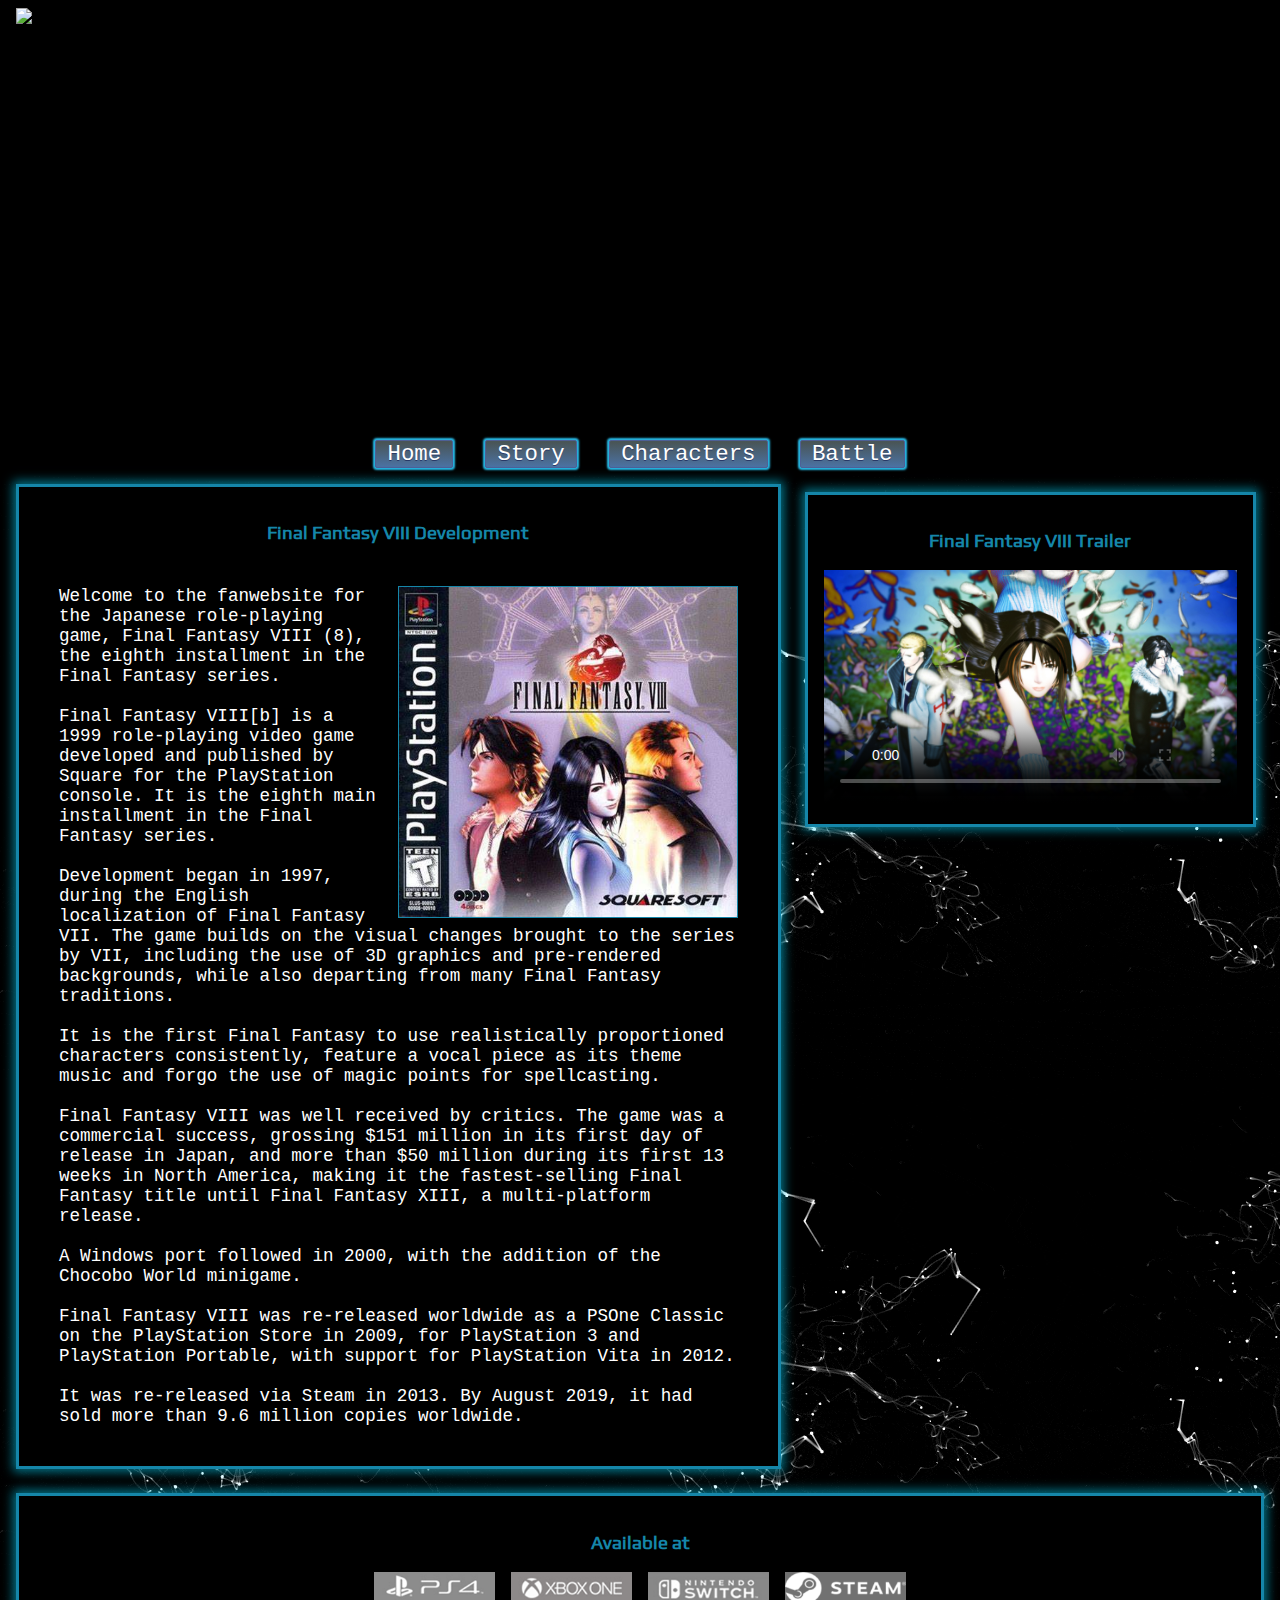
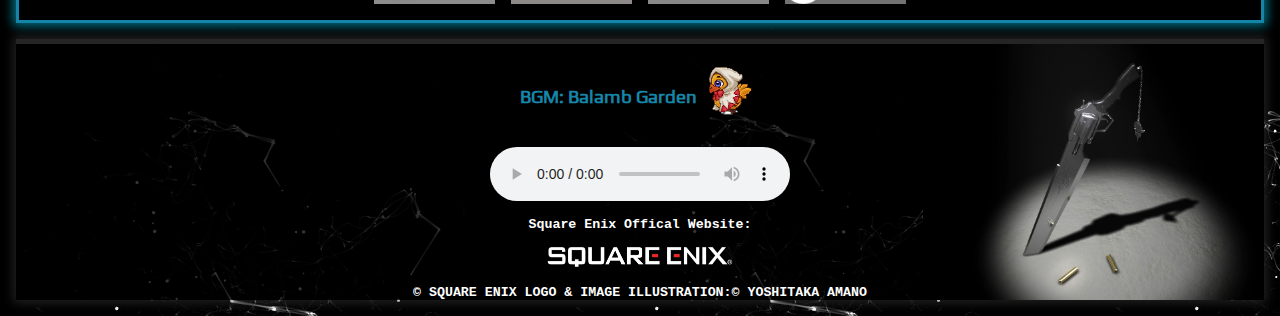
==== commit e0ef48c4: "Finalized Project" ====
--- a/index.html
+++ b/index.html
@@ -10,100 +10,102 @@
 
 <div>
     <header>
+        <div class="wrapper">
+            <img src="./assets/background/rinoa squall copy .webp" width="1300" height="433" alt="Squall and rinoa"
+                class="banner__image" />
 
-        <img src="../assets/background/rinoa squall copy.webp" class="banner__image" />
+            <nav class="nav_button">
+                <ul class="nav_buttons">
+                    <li><a href="./index.html"><button id="nav__menu">Home</button></a> </li>
+                    <li><a href="./story/index.html"><button id="nav__menu">Story</button></a> </li>
+                    <li><a href="./characters/index.html"><button id="nav__menu">Characters</button></a> </li>
+                    <li><a href="./battle/index.html"><button id="nav__menu">Battle</button></a> </li>
+                </ul>
+            </nav>
+        </div>
+    </header>
 
-        <div class="wrapper">
-        </div>
-        <nav class="nav_button">
-            <ul class="nav_buttons">
-                <li><a href="./index.html"><button id="nav__menu">Home</button></a> </li>
-                <li><a href="./story/index.html"><button id="nav__menu">Story</button></a> </li>
-                <li><a href="./characters/index.html"><button id="nav__menu">Characters</button></a> </li>
-                <li><a href="./battle/index.html"><button id="nav__menu">Battle</button></a> </li>
-            </ul>
-        </nav>
-</div>
-</header>
+    <main>
+        <button id="scrollToTopButton"><img src="../assets/images/arrowblackback.png" height="22" width="25"
+                title="Go to top"></button>
+        <div class="wrapper__main">
+            <section class="section" id="section__main">
+                <h3 class="section__heading">Final Fantasy VIII Development</h3>
+                <p class="section__paragraph">
+                    <img src="assets/images/cdbetter.jpeg" height="474" width="463" class="gallery__image"
+                        alt="FFVIII Playstation 1 CD cover.">
+                    Welcome to the fanwebsite for the Japanese role-playing game, Final
+                    Fantasy
+                    VIII (8), the eighth installment in the Final Fantasy series.<br>
 
-<main>
-    <button id="scrollToTopButton"><img src="../assets/images/arrowblackback.png" height="22" width="25"
-            title="Go to top"></button>
-    <div class="wrapper__main">
-        <section class="section" id="section__main-1">
-            <h3 class="section__heading">Final Fantasy VIII</h3>
-            <p class="section__paragraph">
-                <img src="assets/images/cdbetter.jpeg" class="gallery__image" alt="FFVIII Playstation 1 CD cover.">
-                Welcome to the fanwebsite for the Japanese role-playing game, Final
-                Fantasy
-                VIII (8), the eighth installment in the Final Fantasy series.<br>
+                    <br>Final Fantasy VIII[b] is a 1999 role-playing video game developed and published by Square for
+                    the
+                    PlayStation console. It is the eighth main installment in the Final Fantasy series.<br>
 
-                <br>Final Fantasy VIII[b] is a 1999 role-playing video game developed and published by Square for
-                the
-                PlayStation console. It is the eighth main installment in the Final Fantasy series.<br>
+                    <br>Development began in 1997, during the English localization of Final Fantasy VII. The game builds
+                    on
+                    the visual changes brought to the series by VII, including the use of 3D graphics and pre-rendered
+                    backgrounds, while also departing from many Final Fantasy traditions.<br>
 
-                <br>Development began in 1997, during the English localization of Final Fantasy VII. The game builds
-                on
-                the visual changes brought to the series by VII, including the use of 3D graphics and pre-rendered
-                backgrounds, while also departing from many Final Fantasy traditions.<br>
+                    <br>It is the first Final Fantasy to
+                    use realistically proportioned characters consistently, feature a vocal piece as its theme music and
+                    forgo the use of magic points for spellcasting.<br>
 
-                <br>It is the first Final Fantasy to
-                use realistically proportioned characters consistently, feature a vocal piece as its theme music and
-                forgo the use of magic points for spellcasting.<br>
+                    <br>Final Fantasy VIII was well received by critics. The game was a commercial success, grossing
+                    $151
+                    million in its first day of release in Japan, and more than $50 million during its first 13 weeks in
+                    North America, making it the fastest-selling Final Fantasy title until Final Fantasy XIII, a
+                    multi-platform release.<br>
+                    <br> A Windows port followed in 2000, with the addition of the Chocobo World
+                    minigame.<br>
 
-                <br>Final Fantasy VIII was well received by critics. The game was a commercial success, grossing
-                $151
-                million in its first day of release in Japan, and more than $50 million during its first 13 weeks in
-                North America, making it the fastest-selling Final Fantasy title until Final Fantasy XIII, a
-                multi-platform release.<br>
-                <br> A Windows port followed in 2000, with the addition of the Chocobo World
-                minigame.<br>
-
-                <br>Final Fantasy VIII was re-released worldwide as a PSOne Classic on the PlayStation Store in
-                2009,
-                for PlayStation 3 and PlayStation Portable, with support for PlayStation Vita in 2012.<br>
-                <br>It was re-released via Steam in 2013. By August 2019, it had sold more than 9.6 million copies
-                worldwide.
-            </p>
-        </section>
+                    <br>Final Fantasy VIII was re-released worldwide as a PSOne Classic on the PlayStation Store in
+                    2009,
+                    for PlayStation 3 and PlayStation Portable, with support for PlayStation Vita in 2012.<br>
+                    <br>It was re-released via Steam in 2013. By August 2019, it had sold more than 9.6 million copies
+                    worldwide.
+                </p>
+            </section>
 
 
-        <section class="section" id="section__main-2">
-            <h5 class="section__heading"> Final Fantasy VIII Trailer</h5>
-            <video controls poster="./assets/images/thumbnail.jpeg" width="100%" height="auto">
-                <source src="assets/video/trailer ff8.mp4" class="trailer" width="100%" controls class="gallery__video"
-                    controls>
-            </video>
-        </section>
-    </div>
-
-    <section class="section">
-        <h3 class="section__heading">Available at</h3>
-        <div class="available">
-            <img src="assets/images/ps4 grey.png" class="available__image">
-            <img src="assets/images/xbox grey.png" class="available__image">
-            <img src="assets/images/nintendo grey.png" class="available__image">
-            <img src="assets/images/steamfinalgrey.png" class="available__image">
-
+            <section class="section" id="section__main-2">
+                <h3 class="section__heading"> Final Fantasy VIII Trailer</h3>
+                <video controls poster="./assets/images/thumbnail.jpeg" width="100%" height="auto">
+                    <source src="assets/video/trailer ff8.mp4" class="trailer" width="100%" controls
+                        class="gallery__video" controls>
+                </video>
+            </section>
         </div>
 
-    </section>
-    </div>
+        <section class="section">
+            <h3 class="section__heading">Available at</h3>
+            <div class="available">
+                <img class="available__image" src="assets/images/ps4 grey.png" height="170" width="46">
+                <img class="available__image" src="assets/images/xbox grey.png" height="170" width="46">
+                <img class="available__image" src="assets/images/nintendo grey.png" height="170" width="46">
+                <img class="available__image" src="assets/images/steamfinalgrey.png" height="170" width="46">
+
+            </div>
+
+        </section>
+</div>
 </main>
 
 
 <footer class="site__footer">
-    <h3 class="section__heading">BGM <img class="chocobo" src="../assets/images/chocomage.gif" width="720" width="752"
-            alt="chocobo singing">
-    </h3>>
+    <h3 class="section__heading">BGM: Balamb Garden <img class="chocobo" src="../assets/images/chocomage.gif"
+            width="720" height="752" alt="chocobo singing"></h3>
 
-    <iframe style="border-radius:12px"
-        src="https://open.spotify.com/embed/playlist/1GgCJj6oin6shpEtKG6kf1?utm_source=generator&theme=0" width="90%"
-        height="auto" frameBorder="0" allowfullscreen=""
-        allow="autoplay; clipboard-write; encrypted-media; fullscreen; picture-in-picture" loading="lazy"
-        class="footer__playlist"></iframe>
+    <audio class="section__heading" controls autoplay>
+        <source src="../assets/balam_garden theme.mp3" type="audio/ogg" alt="Balamb Garden music theme in game">
+    </audio>
+    <h5 class="section__heading" id="trademark">Square Enix Offical Website:</h5>
+    <a href="https://www.square-enix-games.com/en_EU/home"> <img src="./assets/images/Square_Enix_Logo.webp"
+            width="3000" height="375" class="footer__logo" alt="square-enix logo"></a>
 
-    <img src="assets/images/Square_Enix_Logo.webp" class="footer__logo" alt="square-enix logo">
+    <h5 class="section__heading" id="trademark">© SQUARE ENIX
+        LOGO & IMAGE ILLUSTRATION:© YOSHITAKA AMANO</h5>
+
     </div>
 </footer>
 <script src="script.js"></script>
--- a/style.css
+++ b/style.css
@@ -25,6 +25,10 @@
   font-size: 0.9em;
 }
 
+h5 {
+  color: white;
+}
+
 ul,
 li {
   list-style: none;
@@ -39,12 +43,13 @@
   font-family: "Courier New", Courier, monospace;
   background-image: url(assets/background/electric\ backgrounf.gif);
   background-repeat: repeat;
+  background-color: var(--color-primary);
 }
 
 :root {
   --color-primary: rgb(00, 00, 00);
   --color-accent-1: rgb(64, 114, 150);
-  --color-accent-2: rgb(6, 174, 225);
+  --color-accent-2: rgb(21, 134, 169);
   --color-accent-3: rgb(255, 255, 255);
 }
 
@@ -80,15 +85,32 @@
   background-color: rgb(0, 0, 0);
 }
 /*-----------Media Breakpoints---------------*/
-
+@media (min-width: 10rem) {
+  .nav_buttons {
+    gap: 1em;
+  }
+
+  #nav__menu {
+    font-size: 1rem;
+    gap: 1em;
+  }
+}
 @media (min-width: 23rem) {
+  .nav_buttons {
+  }
+
+  #nav__menu {
+    font-size: 1rem;
+    gap: 1em;
+  }
+
   .gallery__image {
     width: 100%;
     display: grid;
     grid-template-columns: 1fr;
   }
 
-  .character {
+  .character__container {
     grid-template-columns: 1fr 1fr;
   }
   .guardian__list {
@@ -111,7 +133,7 @@
 }
 
 @media (min-width: 31rem) {
-  .character {
+  .character__container {
     display: grid;
     grid-template-columns: 1fr 1fr 1fr;
     gap: 1em;
@@ -125,15 +147,11 @@
 
 @media (min-width: 37rem) {
   .section {
-    margin-top: 2rem;
-    margin-bottom: 2rem;
+    margin-top: 1rem;
+    margin-bottom: 1rem;
     margin: 2rem 2rem;
     padding: 0.5rem;
     text-align: start;
-  }
-
-  #nav__menu {
-    font-size: 1.4rem;
   }
 
   .nav_buttons {
@@ -158,6 +176,14 @@
 }
 
 @media (min-width: 56rem) {
+  #nav__menu {
+    font-size: 1.4rem;
+  }
+
+  .nav_buttons {
+    gap: 4;
+  }
+
   .guardian__list {
     grid-template-columns: 1fr 1fr 1fr 1fr 1fr 1fr 1fr 1fr;
     position: relative;
@@ -206,6 +232,11 @@
     margin: auto;
     gap: 1;
   }
+
+  .footer__logo {
+    max-width: 15%;
+    height: auto;
+  }
 }
 
 /*------header*------*/
@@ -229,12 +260,10 @@
 .nav_buttons {
   display: flex;
   justify-content: center;
-  gap: 0.6em;
   margin-top: 1rem;
 }
 
 #nav__menu {
-  font-size: 1rem;
   font-family: "Courier New", Courier, monospace;
   box-shadow: 0px 0px 2px 2px #27b9e6;
   background: linear-gradient(to bottom, #495557 5%, #4b72a3 100%);
@@ -366,6 +395,7 @@
   display: block;
   margin: auto;
   width: 80%;
+  height: auto;
   margin-top: 1em;
 }
 
@@ -385,23 +415,34 @@
   text-shadow: 0px -2px 0px rgb(61 118 138);
 }
 
-.character {
+.character__container {
   column-gap: 1em;
   row-gap: 1em;
   display: grid;
   margin: 1rem 1rem;
   text-align: center;
+  margin: auto;
+  padding-left: 15em;
+  padding-right: 15em;
+  padding-bottom: 2em;
+}
+
+.gallery__item {
+  margin: auto;
+  display: grid;
 }
 
 .modal_img {
   border: 4px inset rgba(163, 163, 163, 0.82);
   height: auto;
+  cursor: wait;
 }
 
 .modal_img:hover {
   opacity: 1;
   -webkit-animation: flash 1.5s;
   animation: flash 1.5s;
+  cursor: wait;
 }
 @-webkit-keyframes flash {
   0% {
@@ -494,8 +535,9 @@
   display: grid;
   justify-content: center;
   align-items: center;
-  padding: 1em;
+
   position: relative;
+  padding-left: 2em;
 }
 
 .gf_img {
@@ -507,7 +549,10 @@
 /*--------footer---------*/
 
 .chocobo {
-  width: 10%;
+  width: 5%;
+  height: auto;
+  max-width: 5%;
+  max-height: 3%;
 }
 
 .site__footer {
@@ -515,16 +560,34 @@
   display: block;
   align-items: center;
   justify-content: center;
-  background-color: transparent;
+  background-color: rgba(0, 0, 0, 0.8);
+  margin-top: 1rem;
+  margin-bottom: 1rem;
+  margin: 1rem 1rem;
+  color: var(--color-accent-3);
+  align-items: center;
+  text-align: center;
+  border-top: 5px solid rgba(45, 45, 45, 0.82);
+  box-shadow: 0px 0px 10px 3px rgba(101, 101, 101, 0.53);
+  box-shadow: 0px 0px 10px 3px rgba(62, 62, 62, 0.53);
+  max-height: 18rem;
+  background-image: url(./assets/images/gunblade2.jpeg);
+  background-size: contain;
+  background-repeat: no-repeat;
+  background-position-x: right;
 }
 
 .footer__logo {
-  width: 20%;
+  width: 30%;
+  height: auto;
   display: flex;
   align-items: center;
   margin: auto;
   margin-bottom: 1em;
-  max-width: 30%;
+}
+
+#trademark {
+  color: var(--color-accent-3);
 }
 
 .footer__playlist {
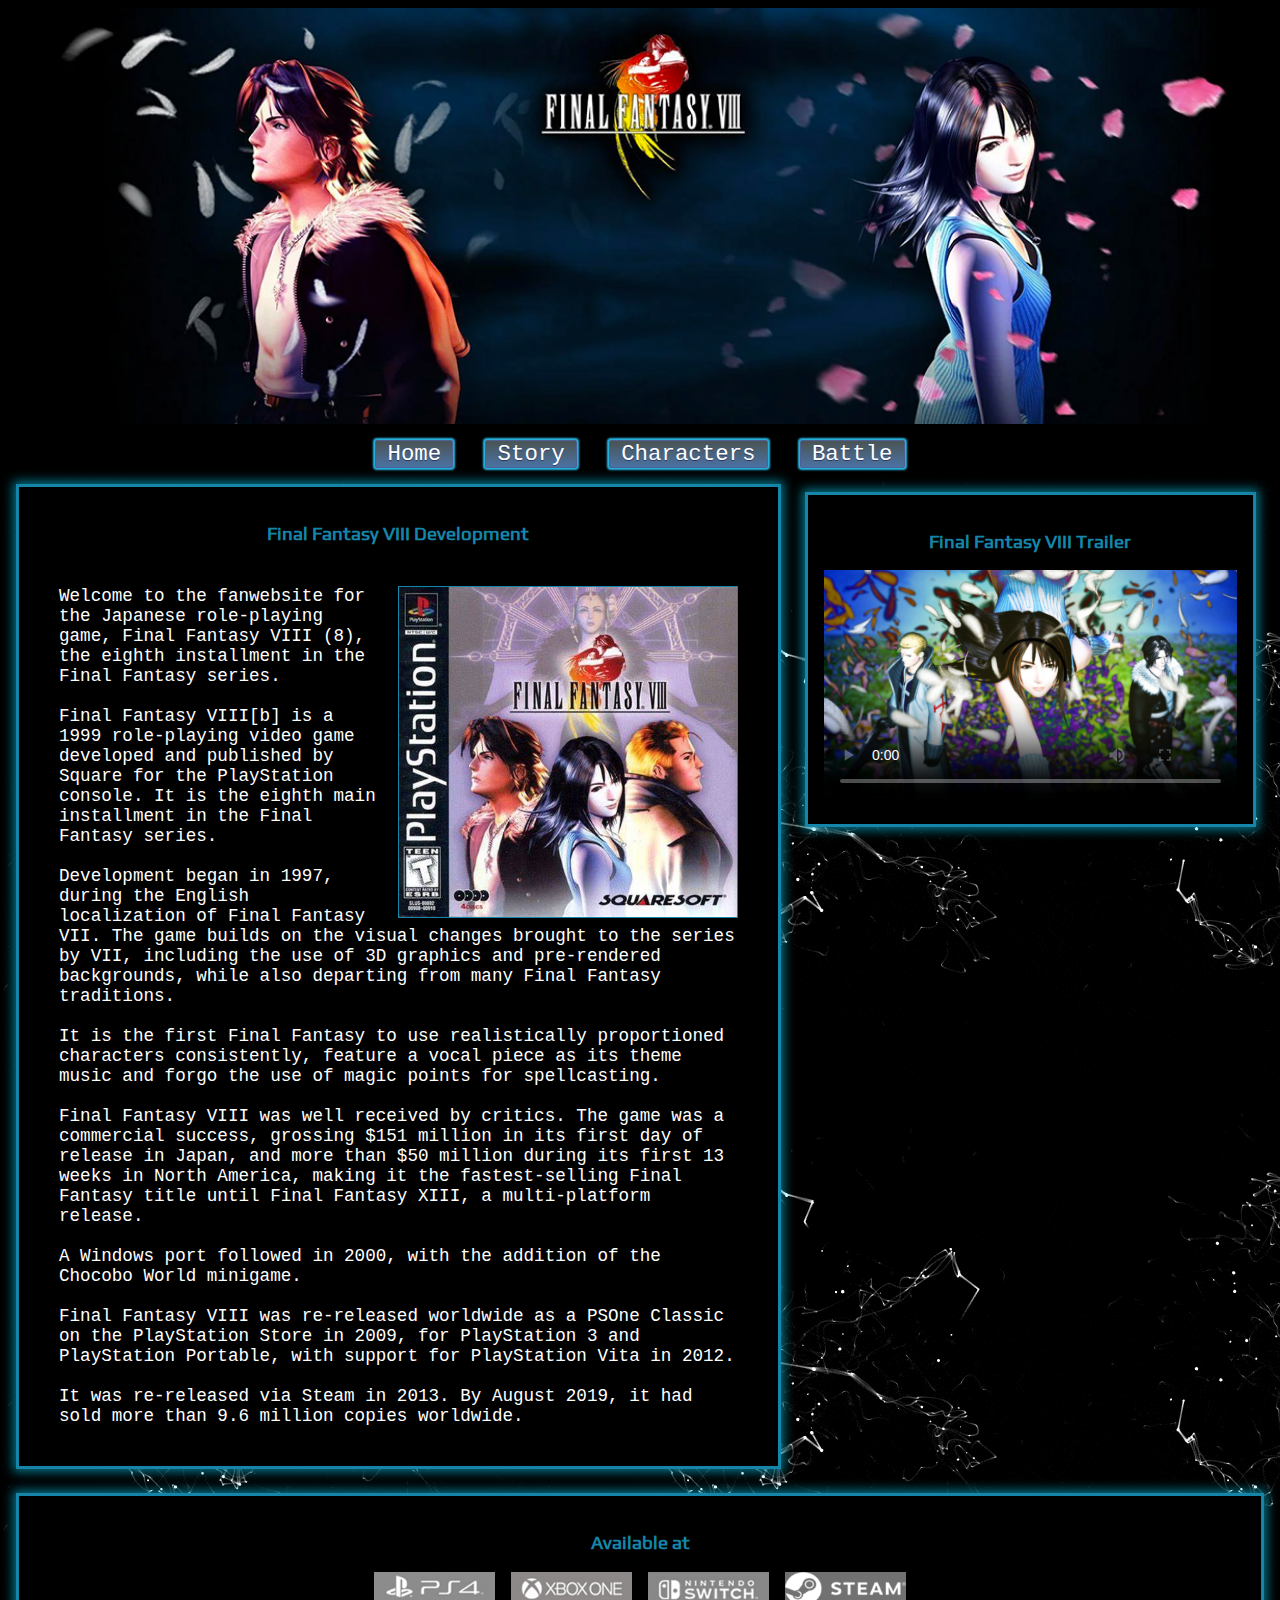
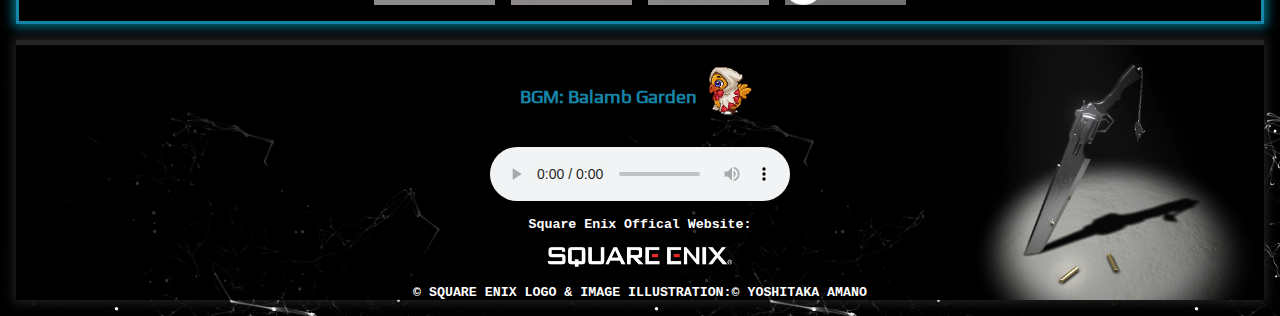
==== commit 2b17c68f: "bugs updated" ====
--- a/index.html
+++ b/index.html
@@ -11,7 +11,7 @@
 <div>
     <header>
         <div class="wrapper">
-            <img src="./assets/background/rinoa squall copy .webp" width="1300" height="433" alt="Squall and rinoa"
+            <img src="./assets/background/rinoa squall copy.webp" width="1300" height="433" alt="Squall and rinoa"
                 class="banner__image" />
 
             <nav class="nav_button">
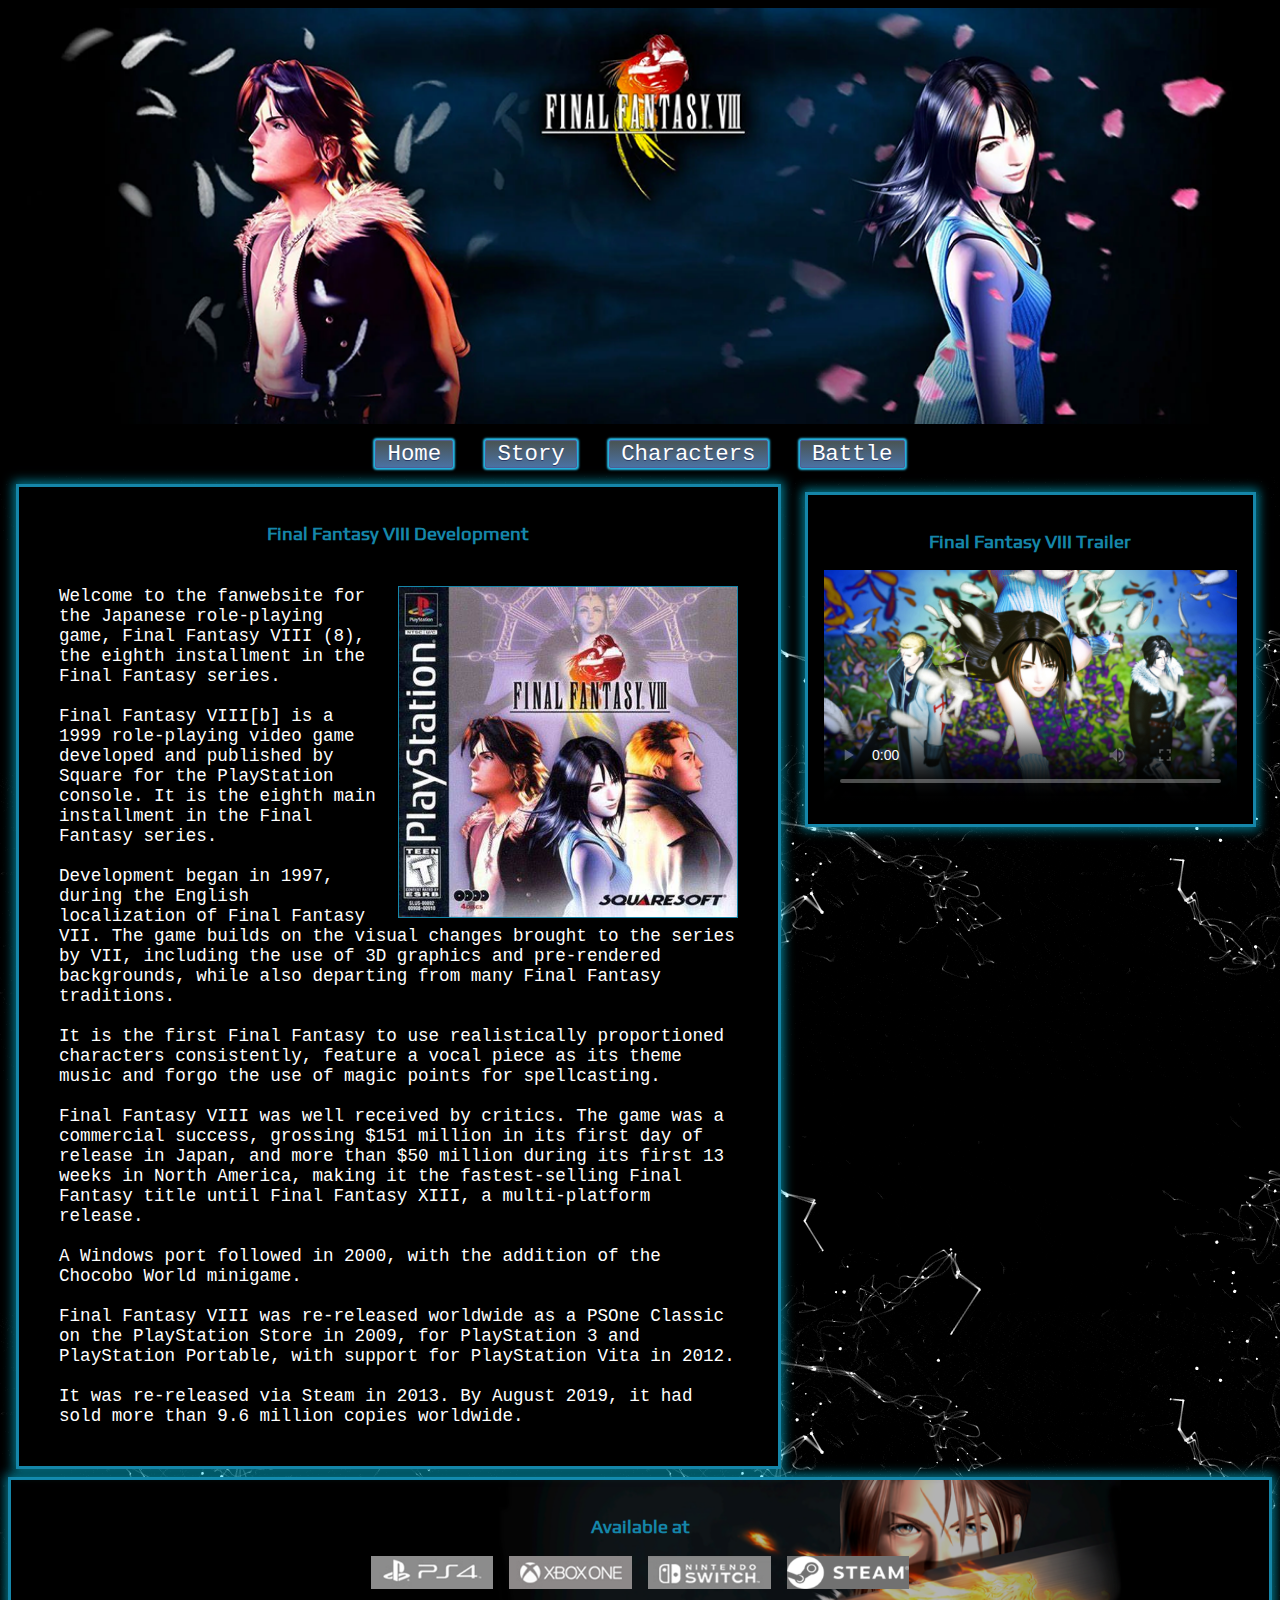
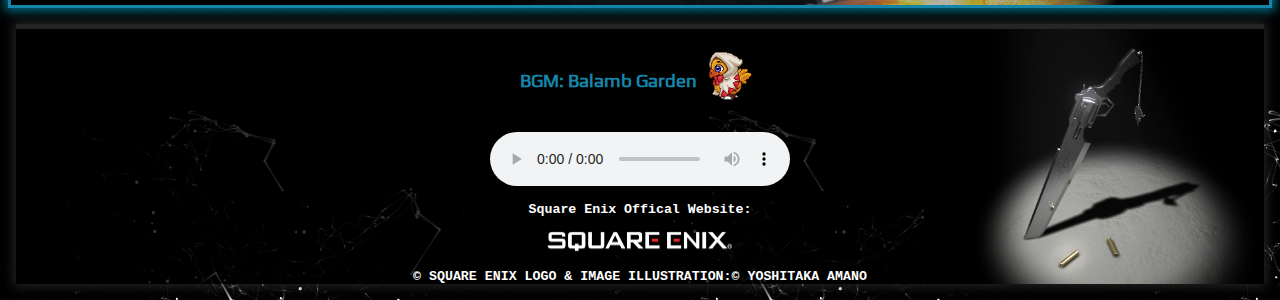
==== commit c161bf37: "Updated Background" ====
--- a/index.html
+++ b/index.html
@@ -77,7 +77,7 @@
             </section>
         </div>
 
-        <section class="section">
+        <section class="section" id="section__available">
             <h3 class="section__heading">Available at</h3>
             <div class="available">
                 <img class="available__image" src="assets/images/ps4 grey.png" height="170" width="46">
@@ -88,25 +88,25 @@
             </div>
 
         </section>
-</div>
-</main>
+
+    </main>
 
 
-<footer class="site__footer">
-    <h3 class="section__heading">BGM: Balamb Garden <img class="chocobo" src="../assets/images/chocomage.gif"
-            width="720" height="752" alt="chocobo singing"></h3>
+    <footer class="site__footer">
+        <h3 class="section__heading">BGM: Balamb Garden <img class="chocobo" src="../assets/images/chocomage.gif"
+                width="720" height="752" alt="chocobo singing"></h3>
 
-    <audio class="section__heading" controls autoplay>
-        <source src="../assets/balam_garden theme.mp3" type="audio/ogg" alt="Balamb Garden music theme in game">
-    </audio>
-    <h5 class="section__heading" id="trademark">Square Enix Offical Website:</h5>
-    <a href="https://www.square-enix-games.com/en_EU/home"> <img src="./assets/images/Square_Enix_Logo.webp"
-            width="3000" height="375" class="footer__logo" alt="square-enix logo"></a>
+        <audio class="section__heading" controls autoplay>
+            <source src="../assets/balam_garden theme.mp3" type="audio/ogg" alt="Balamb Garden music theme in game">
+        </audio>
+        <h5 class="section__heading" id="trademark">Square Enix Offical Website:</h5>
+        <a href="https://www.square-enix-games.com/en_EU/home"> <img src="./assets/images/Square_Enix_Logo.webp"
+                width="3000" height="375" class="footer__logo" alt="square-enix logo"></a>
 
-    <h5 class="section__heading" id="trademark">© SQUARE ENIX
-        LOGO & IMAGE ILLUSTRATION:© YOSHITAKA AMANO</h5>
+        <h5 class="section__heading" id="trademark">© SQUARE ENIX
+            LOGO & IMAGE ILLUSTRATION:© YOSHITAKA AMANO</h5>
 
-    </div>
+</div>
 </footer>
 <script src="script.js"></script>
 </body>
--- a/style.css
+++ b/style.css
@@ -314,6 +314,17 @@
   padding: 1rem;
 }
 
+#section__available {
+  max-width: 79rem;
+  align-self: center;
+  position: center;
+  margin: auto;
+  background-image: url(./assets/images/availabla\ background.webp);
+  background-size: cover;
+  background-repeat: no-repeat;
+  background-position-x: right;
+}
+
 .gallery__video {
   width: 100%;
 }
@@ -339,6 +350,7 @@
 .available {
   margin: auto;
   width: 100%;
+  height: auto;
   display: flex;
   gap: 1em;
   align-items: center;
@@ -347,6 +359,7 @@
 
 .available img {
   width: 20%;
+  height: auto;
   display: flex;
   align-items: center;
   gap: 1;
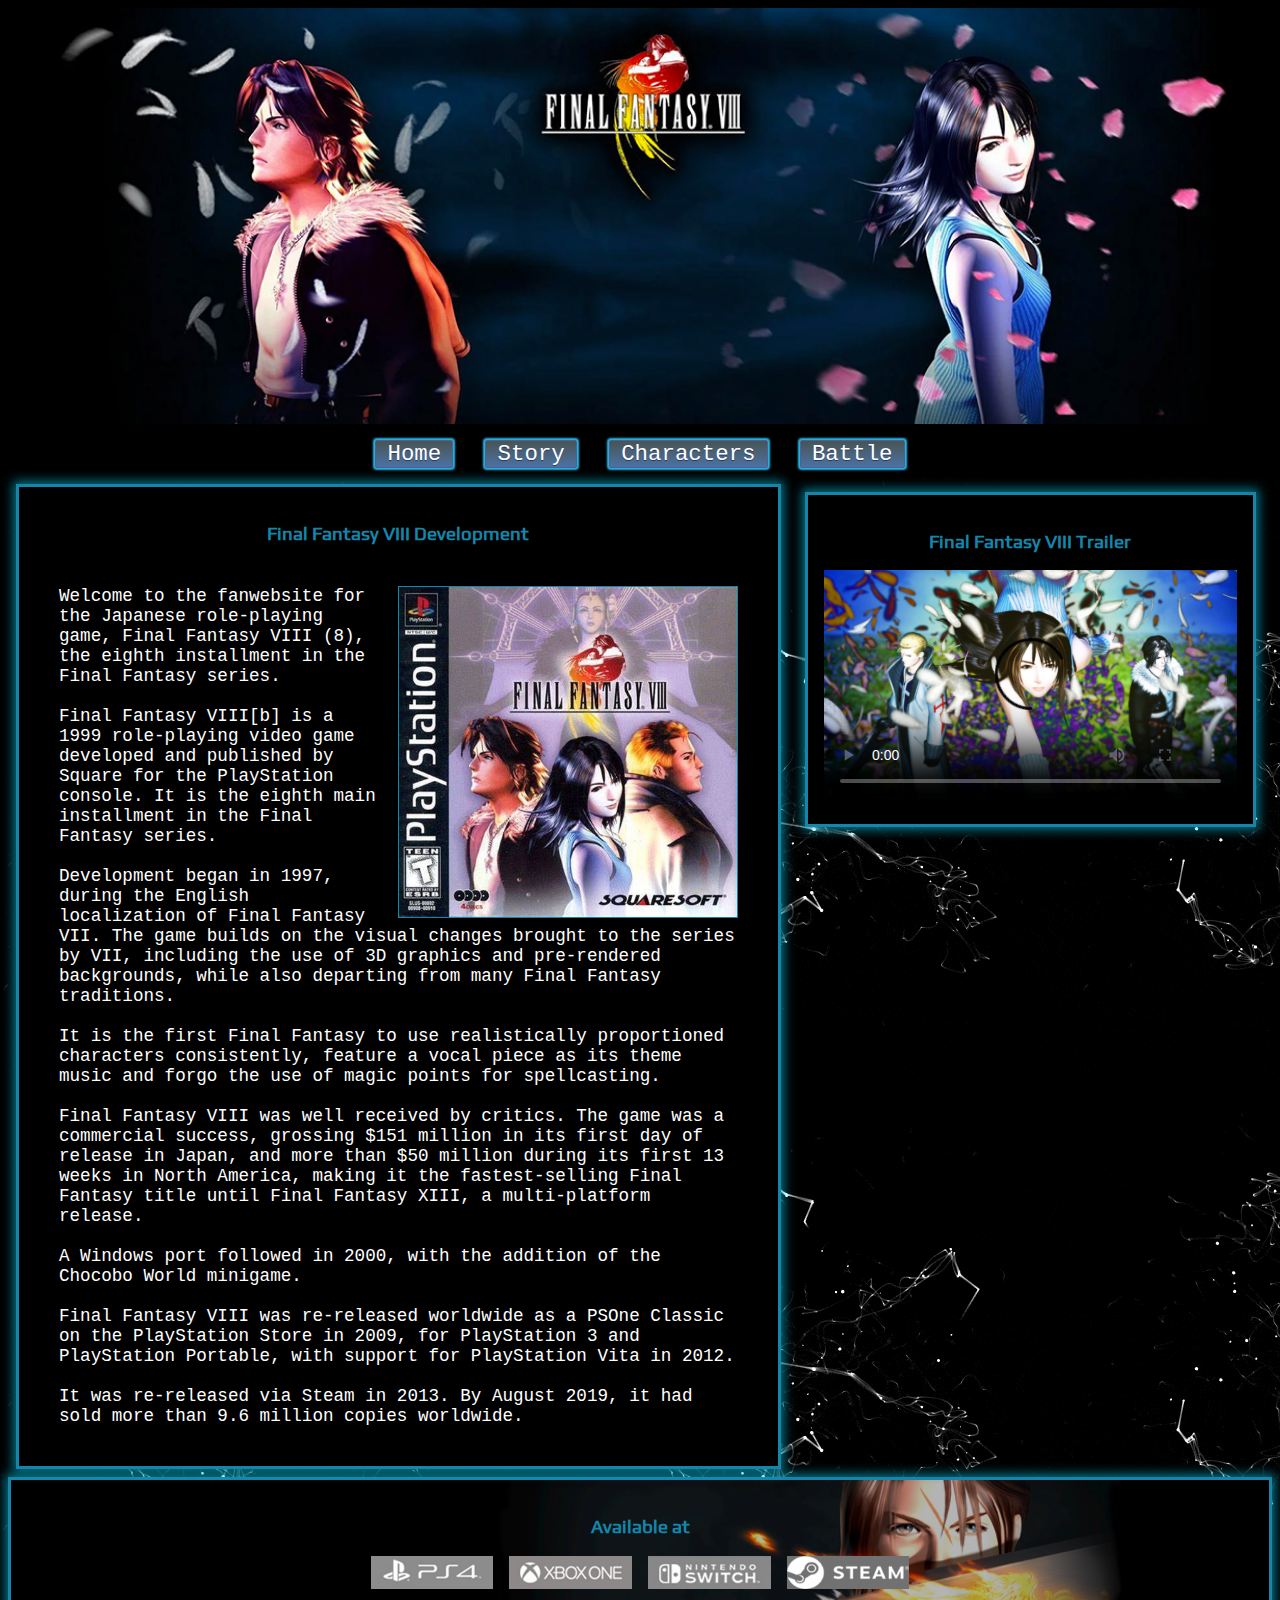
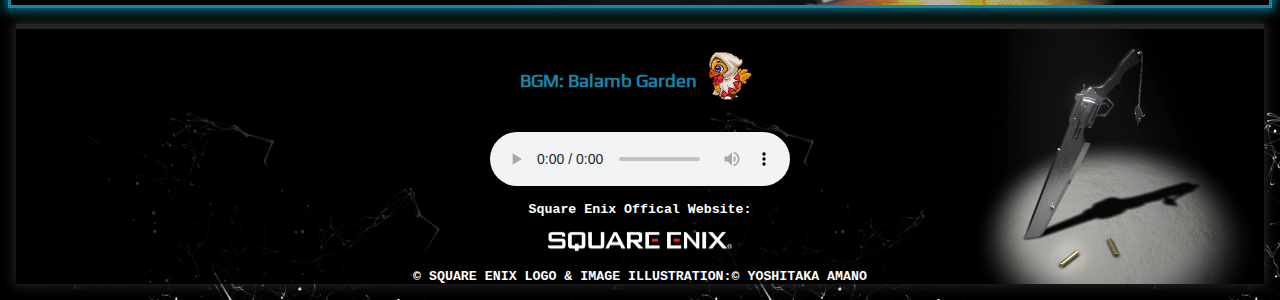
==== commit f352dc0c: "Project updated and finalized" ====
--- a/index.html
+++ b/index.html
@@ -84,7 +84,6 @@
                 <img class="available__image" src="assets/images/xbox grey.png" height="170" width="46">
                 <img class="available__image" src="assets/images/nintendo grey.png" height="170" width="46">
                 <img class="available__image" src="assets/images/steamfinalgrey.png" height="170" width="46">
-
             </div>
 
         </section>
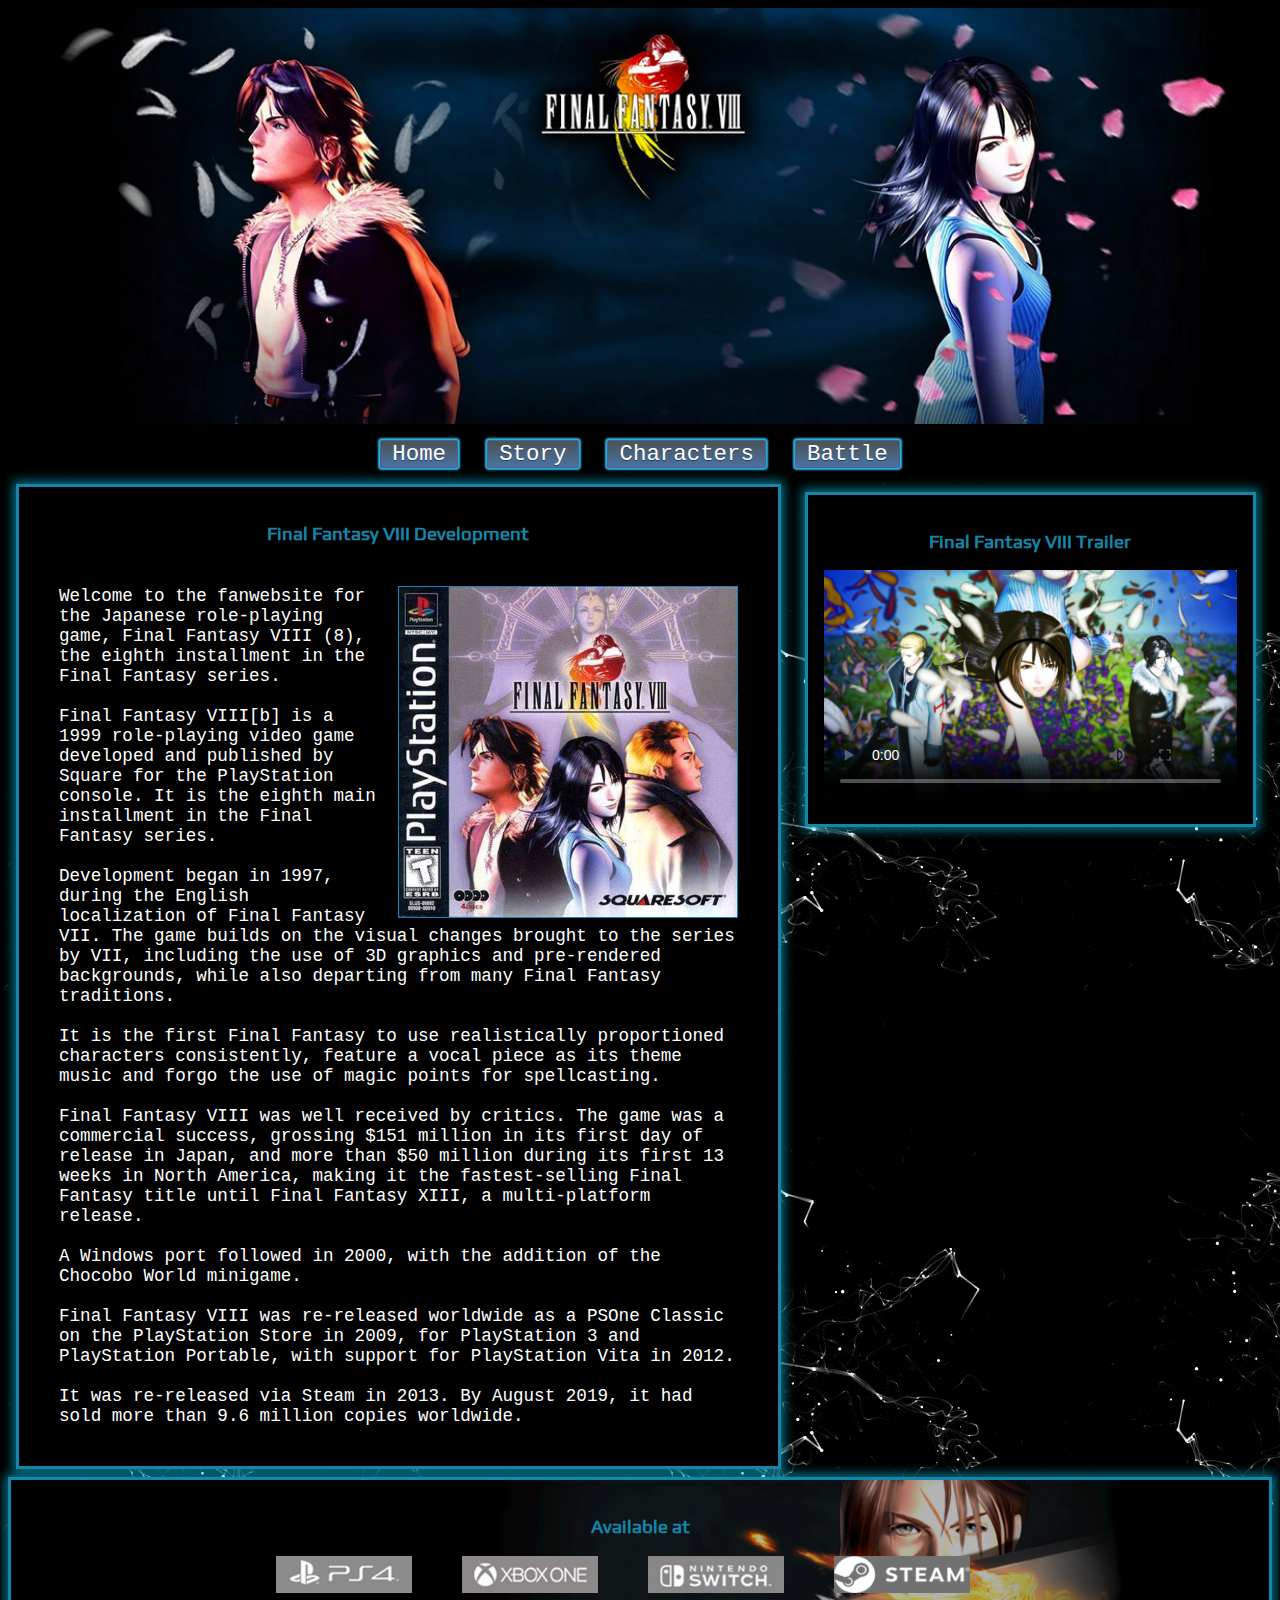
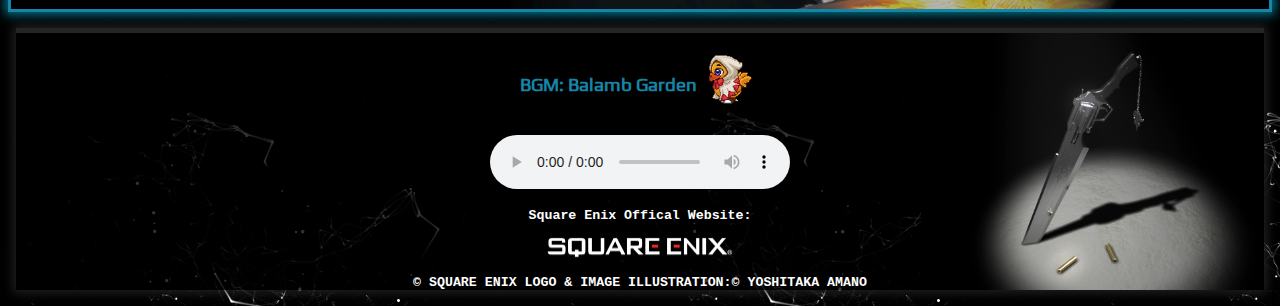
==== commit bc32d884: "Complete updated" ====
--- a/index.html
+++ b/index.html
@@ -80,10 +80,17 @@
         <section class="section" id="section__available">
             <h3 class="section__heading">Available at</h3>
             <div class="available">
-                <img class="available__image" src="assets/images/ps4 grey.png" height="170" width="46">
-                <img class="available__image" src="assets/images/xbox grey.png" height="170" width="46">
-                <img class="available__image" src="assets/images/nintendo grey.png" height="170" width="46">
-                <img class="available__image" src="assets/images/steamfinalgrey.png" height="170" width="46">
+
+                <a href="https://store.playstation.com/sv-se/concept/229480">
+                    <img class="available__image" src="assets/images/ps4 grey.png" height="170" width="46"></a>
+
+                <a href="https://www.xbox.com/en-US/games/store/final-fantasy-viii-remastered/9NNTSPSC35ZB">
+                    <img class="available__image" src="assets/images/xbox grey.png" height="170" width="46"></a>
+
+                <a href="https://www.nintendo.com/us/store/products/final-fantasy-viii-remastered-switch/"><img
+                        class="available__image" src="assets/images/nintendo grey.png" height="170" width="46"></a>
+                <a href="https://store.steampowered.com/app/1026680/FINAL_FANTASY_VIII__REMASTERED/"><img
+                        class="available__image" src="assets/images/steamfinalgrey.png" height="170" width="46"></a>
             </div>
 
         </section>
@@ -95,7 +102,7 @@
         <h3 class="section__heading">BGM: Balamb Garden <img class="chocobo" src="../assets/images/chocomage.gif"
                 width="720" height="752" alt="chocobo singing"></h3>
 
-        <audio class="section__heading" controls autoplay>
+        <audio class="bgm" controls autoplay>
             <source src="../assets/balam_garden theme.mp3" type="audio/ogg" alt="Balamb Garden music theme in game">
         </audio>
         <h5 class="section__heading" id="trademark">Square Enix Offical Website:</h5>
--- a/style.css
+++ b/style.css
@@ -1,28 +1,23 @@
+/*------global------*/
+
 * {
   box-sizing: border-box;
   margin: 0;
   padding: 0;
 }
 
-/*------global------*/
-
 @font-face {
   font-family: "playregular";
   src: url("assets/fonts/Play-Regular.ttf");
 }
 
-p {
-  font-size: 1em;
-}
-
 h3 {
   font-family: playregular;
   color: rgb(0, 195, 255);
 }
 
 h4 {
-  font-family: playregular;
-  font-size: 0.9em;
+  color: var(--color-primary);
 }
 
 h5 {
@@ -85,41 +80,42 @@
   background-color: rgb(0, 0, 0);
 }
 /*-----------Media Breakpoints---------------*/
-@media (min-width: 10rem) {
+
+@media (min-width: 20rem) {
   .nav_buttons {
-    gap: 1em;
+    gap: 0.3em;
+    font-size: 0.9rem;
+  }
+
+  #nav__menu {
+  }
+  .guardian__list {
+    grid-template-columns: 1fr 1fr;
+    margin: auto;
+    position: relative;
+  }
+}
+
+@media (min-width: 24rem) {
+  .nav_buttons {
   }
 
   #nav__menu {
     font-size: 1rem;
     gap: 1em;
   }
-}
-@media (min-width: 23rem) {
-  .nav_buttons {
-  }
-
-  #nav__menu {
-    font-size: 1rem;
-    gap: 1em;
-  }
 
   .gallery__image {
     width: 100%;
     display: grid;
-    grid-template-columns: 1fr;
+    grid-template-columns: 1fr 1fr;
   }
 
   .character__container {
     grid-template-columns: 1fr 1fr;
-  }
-  .guardian__list {
-    grid-template-columns: 1fr 1fr;
-    position: relative;
-  }
-}
-
-@media (min-width: 24rem) {
+    align-items: center;
+  }
+
   .guardian__list {
     grid-template-columns: 1fr 1fr 1fr;
     margin: auto;
@@ -166,6 +162,11 @@
     grid-template-columns: 1fr 1fr 1fr 1fr 1fr 1fr;
     position: relative;
   }
+
+  .character__container {
+    padding-left: 5rem;
+    padding-right: 5rem;
+  }
 }
 
 @media (min-width: 45rem) {
@@ -199,6 +200,11 @@
 
   .marquee {
     font-size: larger;
+  }
+
+  .character__container {
+    padding-left: 13rem;
+    padding-right: 13rem;
   }
 
   #section__character {
@@ -223,7 +229,7 @@
   }
 
   .available__image {
-    max-width: 10%;
+    max-width: 80%;
     height: auto;
   }
 
@@ -358,7 +364,7 @@
 }
 
 .available img {
-  width: 20%;
+  width: 100%;
   height: auto;
   display: flex;
   align-items: center;
@@ -414,7 +420,7 @@
 
 /* -------Characters Page Layout--------*/
 
-#menu__sub {
+#menu-sub__button {
   box-shadow: 4px 13px 10px -12px #276873;
   background: linear-gradient(to bottom, #599bb3 5%, #408c99 100%);
   background-color: rgb(89 155 179);
@@ -432,11 +438,13 @@
   column-gap: 1em;
   row-gap: 1em;
   display: grid;
+  justify-content: center;
+  align-items: center;
+
   margin: 1rem 1rem;
   text-align: center;
   margin: auto;
-  padding-left: 15em;
-  padding-right: 15em;
+
   padding-bottom: 2em;
 }
 
@@ -559,7 +567,7 @@
   margin-top: 1em;
 }
 
-/*--------footer---------*/
+/*--------footer Layout---------*/
 
 .chocobo {
   width: 5%;
@@ -599,6 +607,9 @@
   margin-bottom: 1em;
 }
 
+.bgm {
+}
+
 #trademark {
   color: var(--color-accent-3);
 }
